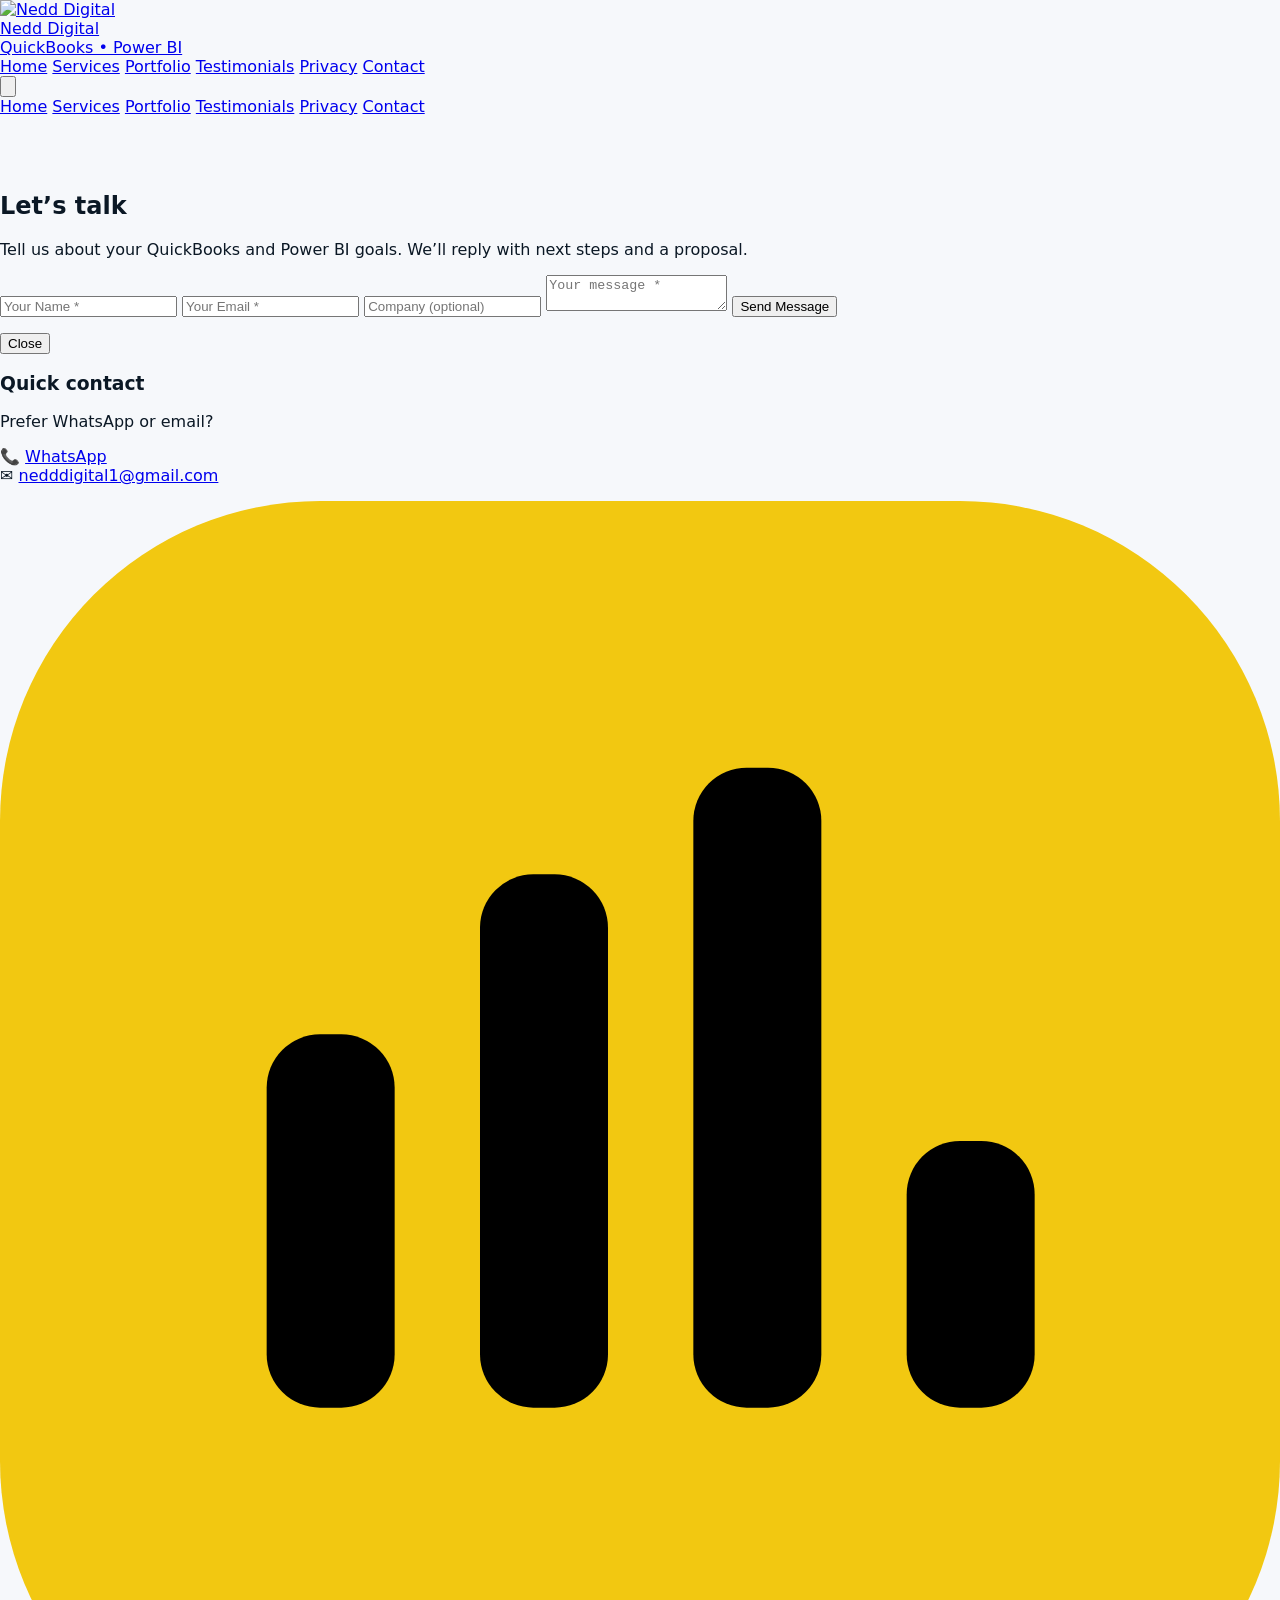
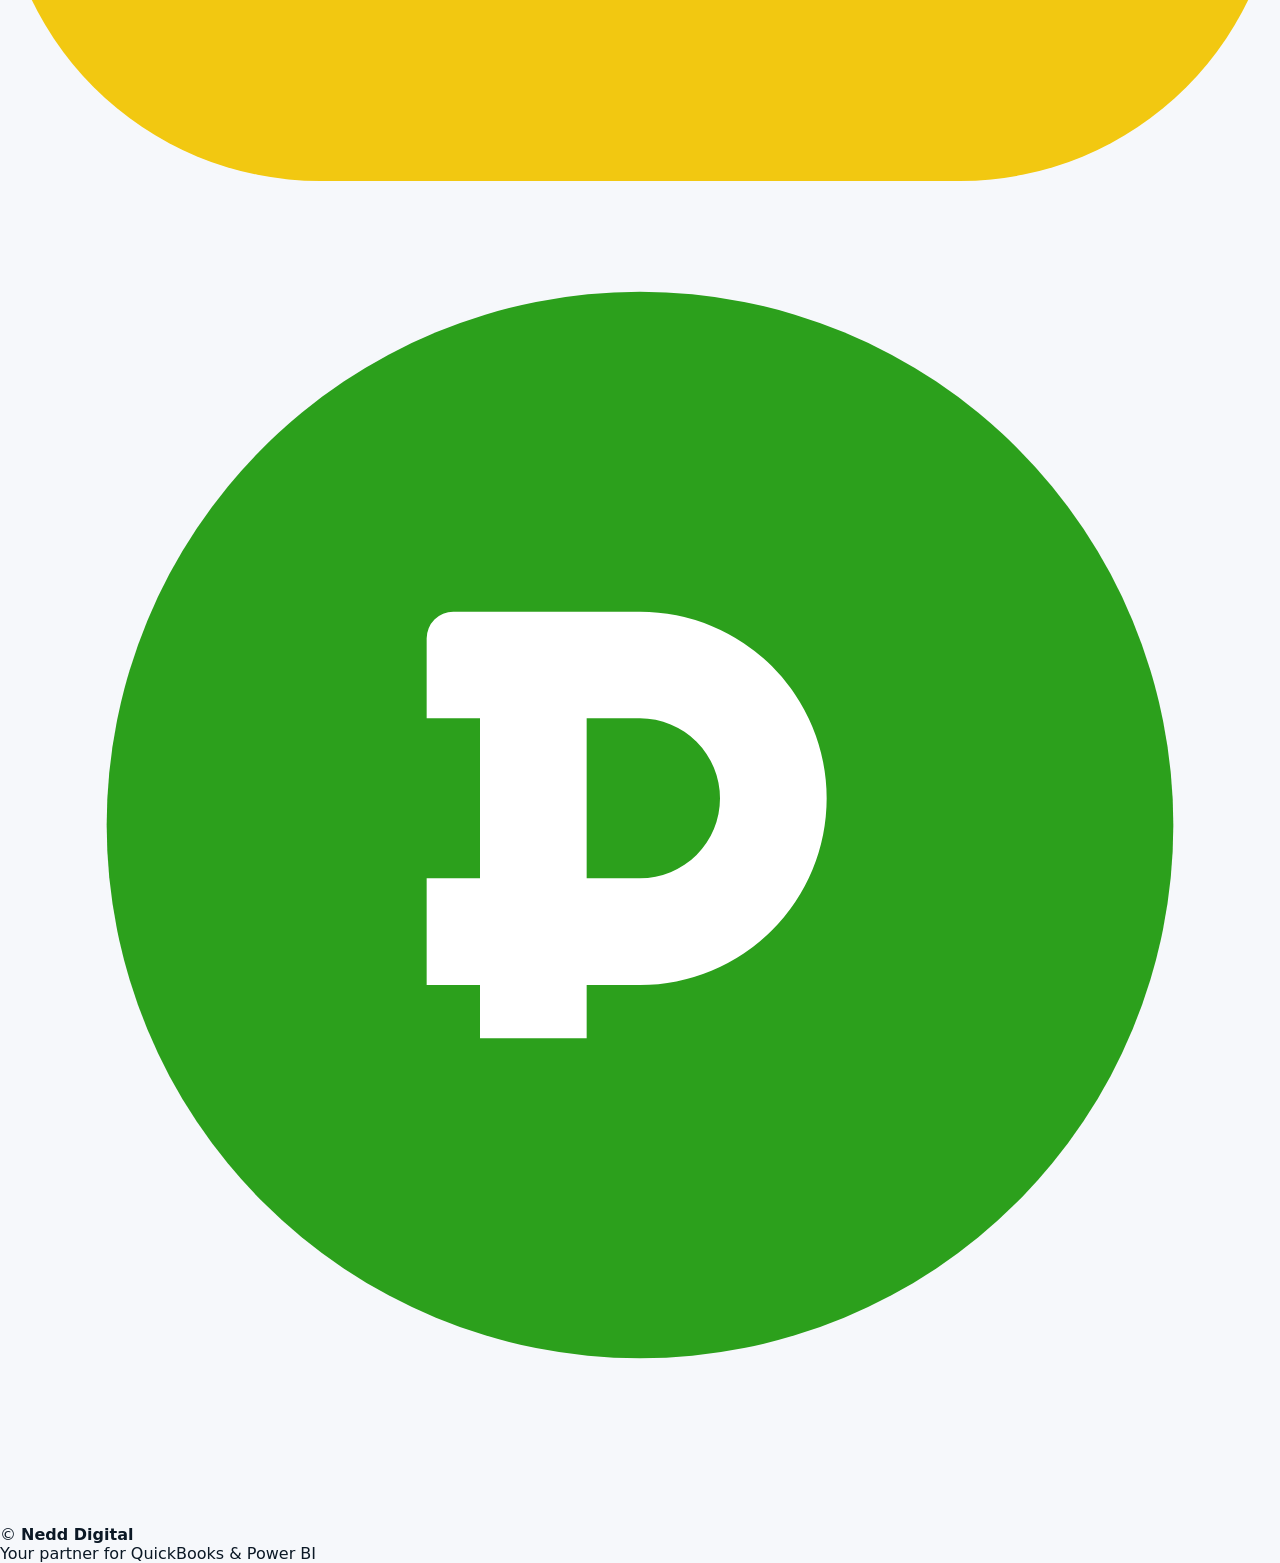
==== contact.html @ 7d04355f "Add files via upload" ====
<!DOCTYPE html>
<html lang="en">
<head>
  <meta charset="utf-8"/><meta name="viewport" content="width=device-width, initial-scale=1"/>
  <title>Contact — Nedd Digital</title>
  <link rel="icon" type="image/x-icon" href="/images/favicon.ico"/>
  <script src="https://cdn.tailwindcss.com"></script>
  <link rel="stylesheet" href="style.css">
</head>
<body class="bg-slate-50 text-slate-900">
  <!-- Header -->
  <header class="sticky top-0 z-50 bg-gradient-to-r from-sky-900 to-sky-800 text-white">
    <div class="max-w-6xl mx-auto px-4">
      <div class="h-16 flex items-center justify-between">
        <a href="index.html" class="flex items-center gap-3">
   <img width="40" height="40" src="/images/nedddigitallogo.png" alt="Nedd Digital"/>

          <div>
            <div class="font-extrabold leading-none">Nedd Digital</div>
            <div class="text-xs/none opacity-90 mt-2">QuickBooks • Power BI</div>
          </div>
        </a>
        <nav class="hidden md:flex items-center gap-6 font-semibold">
          <a data-nav href="index.html" class="hover:opacity-80">Home</a>
          <a data-nav href="services.html" class="hover:opacity-80">Services</a>
          <a data-nav href="portfolio.html" class="hover:opacity-80">Portfolio</a>
          <a data-nav href="testimonials.html" class="hover:opacity-80">Testimonials</a>
          <a data-nav href="privacy.html" class="hover:opacity-80">Privacy</a>
          <a data-nav href="contact.html" class="px-4 py-2 rounded-full bg-amber-400 text-sky-900 hover:brightness-95">Contact</a>
        </nav>
        <button id="navToggle" class="md:hidden inline-flex items-center justify-center w-10 h-10 rounded-md ring-1 ring-white/30">
          <svg id="navIcon" xmlns="http://www.w3.org/2000/svg" class="h-5 w-5" viewBox="0 0 24 24" stroke="currentColor" fill="none">
            <path stroke-linecap="round" stroke-linejoin="round" stroke-width="2" d="M4 8h16M4 16h16"/>
          </svg>
        </button>
      </div>
      <nav id="mobileNav" class="md:hidden hidden pb-4 font-semibold">
        <div class="grid gap-2">
          <a data-nav href="index.html" class="px-3 py-2 rounded hover:bg-white/10">Home</a>
          <a data-nav href="services.html" class="px-3 py-2 rounded hover:bg-white/10">Services</a>
          <a data-nav href="portfolio.html" class="px-3 py-2 rounded hover:bg-white/10">Portfolio</a>
          <a data-nav href="testimonials.html" class="px-3 py-2 rounded hover:bg-white/10">Testimonials</a>
          <a data-nav href="privacy.html" class="px-3 py-2 rounded hover:bg-white/10">Privacy</a>
          <a data-nav href="contact.html" class="px-3 py-2 rounded bg-amber-400 text-sky-900">Contact</a>
        </div>
      </nav>
    </div>
  </header>

  <section class="py-10 md:py-16">
    <div class="max-w-6xl mx-auto px-4 grid md:grid-cols-2 gap-6">
      <!-- Form -->
      <form id="contactForm" class="bg-white rounded-2xl shadow p-6">
        <h1 class="text-2xl md:text-3xl font-extrabold">Let’s talk</h1>
        <p class="mt-2 text-slate-600">Tell us about your QuickBooks and Power BI goals. We’ll reply with next steps and a proposal.</p>

        <div class="mt-5 grid gap-3">
          <input id="name" type="text" placeholder="Your Name *" required
                 class="w-full px-4 py-3 rounded-xl ring-1 ring-slate-300 focus:ring-2 focus:ring-sky-400 outline-none">
          <input id="email" type="email" placeholder="Your Email *" required
                 class="w-full px-4 py-3 rounded-xl ring-1 ring-slate-300 focus:ring-2 focus:ring-sky-400 outline-none">
          <input id="company" type="text" placeholder="Company (optional)"
                 class="w-full px-4 py-3 rounded-xl ring-1 ring-slate-300 focus:ring-2 focus:ring-sky-400 outline-none">
          <textarea id="message" placeholder="Your message *" required
                    class="w-full min-h-[140px] px-4 py-3 rounded-xl ring-1 ring-slate-300 focus:ring-2 focus:ring-sky-400 outline-none"></textarea>
          <button id="sendBtn" type="submit"
                  class="px-5 py-3 rounded-full bg-sky-900 text-white font-bold hover:opacity-90">Send Message</button>
        </div>
      </form>
<!-- Popup Modal -->
<div id="popup" class="fixed inset-0 hidden z-50 bg-black/50 flex items-center justify-center p-4">
  <div class="bg-white rounded-xl shadow-lg p-6 text-center max-w-sm w-full mx-auto">
    <p id="popupMessage" class="text-lg font-semibold"></p>
    <button onclick="closePopup()" class="mt-4 px-4 py-2 bg-sky-900 text-white rounded-lg hover:bg-sky-700">
      Close
    </button>
  </div>
</div>

   
      <!-- Quick contact -->
      <div class="bg-white rounded-2xl shadow p-6">
        <h3 class="text-xl font-bold">Quick contact</h3>
        <p class="mt-2 text-slate-600">Prefer WhatsApp or email?</p>
        <p class="mt-3">
📞 <a class="text-sky-900 font-semibold hover:underline" href="https://wa.me/19405852063" target="_blank">WhatsApp</a><br/>
          ✉️ <a class="text-sky-900 font-semibold hover:underline" href="mailto:nedddigital1@gmail.com">nedddigital1@gmail.com</a>
        </p>
        <div class="mt-4 flex items-center gap-4">
          <!-- Power BI -->
          <svg class="w-9 h-9" viewBox="0 0 24 24" aria-label="Power BI"><rect width="24" height="24" rx="6" fill="#f2c811"/><rect x="5" y="10" width="2.4" height="7" rx="1" fill="#000"/><rect x="9" y="7" width="2.4" height="10" rx="1" fill="#000"/><rect x="13" y="5" width="2.4" height="12" rx="1" fill="#000"/><rect x="17" y="12" width="2.4" height="5" rx="1" fill="#000"/></svg>
          <!-- QuickBooks -->
          <svg class="w-9 h-9" viewBox="0 0 24 24" aria-label="QuickBooks"><circle cx="12" cy="12" r="10" fill="#2ca01c"/><path d="M8.5 8h3.5a3.5 3.5 0 110 7H11v1H9v-1H8v-2h1v-3H8V8.5A.5.5 0 018.5 8zM11 10v3h1a1.5 1.5 0 100-3h-1z" fill="#fff"/></svg>
        </div>
      </div>
    </div>
  </section>

  <footer class="bg-slate-900 text-slate-300">
    <div class="max-w-6xl mx-auto px-4 py-6 flex items-center justify-between">
      <div>© <strong>Nedd Digital</strong></div>
      <div class="text-sm opacity-80">Your partner for QuickBooks & Power BI</div>
    </div>
  </footer>

  <script type="module" src="script.js"></script>
</body>
</html>
---- style.css ----
:root{
  --bg:#f6f8fb; --card:#ffffff; --muted:#6b7280;
  --brand-1:#062b4f; --brand-2:#0d4270; --accent:#ffb703;
  --radius:14px; --max:1200px;
  --shadow: 0 10px 28px rgba(11,22,40,0.08);
  font-family: Inter, system-ui, -apple-system, Segoe UI, Roboto, Helvetica Neue, Arial, sans-serif;
}

/* Reset & layout */
*{box-sizing:border-box}
html,body{margin:0;padding:0;background:var(--bg);color:#0b1825}
.wrap{width:92%;max-width:var(--max);margin:0 auto}

/* Header / Nav */
.site-header{background:linear-gradient(90deg,var(--brand-1),var(--brand-2));color:#fff;position:sticky;top:0;z-index:50}
.header-inner{display:flex;align-items:center;justify-content:space-between;padding:14px 0}
.brand{display:flex;align-items:center;gap:12px}
.brand-logo{display:flex;align-items:center;gap:10px;text-decoration:none;color:white}
.brand-title{font-weight:800;font-size:18px}
.brand-sub{font-size:13px;color:rgba(255,255,255,0.9)}
.top-nav a{color:rgba(255,255,255,0.95);text-decoration:none;margin-left:22px;font-weight:600}
.top-nav a:hover{opacity:.85}
.btn{display:inline-block;border-radius:999px;padding:12px 18px;font-weight:700;text-decoration:none}
.btn.primary{background:var(--accent);color:#0b1825}
.btn.ghost{border:2px solid rgba(255,255,255,0.7);color:#fff}

/* Hero */
.hero{padding:48px 0}
.hero-grid{display:grid;gap:28px;grid-template-columns:1.2fr .8fr}
.hero h1{font-size:36px;margin:0 0 10px}
.hero p{color:var(--muted);margin:0 0 18px}
.hero-ctas{display:flex;gap:12px;margin:18px 0 10px}
.hero-features{list-style:none;padding:0;margin:16px 0 0;display:grid;gap:6px}
.card{background:var(--card);border-radius:var(--radius);box-shadow:var(--shadow)}

/* Decorative mini “dashboard” card */
.dash{padding:16px}
.dash-header{display:flex;justify-content:space-between;align-items:center;margin-bottom:10px}
.dash-title{font-weight:800}
.viz-row{display:flex;gap:8px;align-items:flex-end;height:120px}
.viz-bar{flex:1;background:linear-gradient(180deg,#5fa8ff,#b3d4ff);border-radius:8px}

/* Sections */
section{padding:56px 0}
.section-sub{color:var(--muted);max-width:820px}

/* Services */
.services-grid{display:grid;gap:18px;grid-template-columns:repeat(4,1fr)}
.service-card{padding:18px}
.service-card h3{margin:8px 0 8px}
.service-card p{color:var(--muted);margin:0}
.service-icon{width:38px;height:38px}

/* Portfolio */
.port-row{display:grid;gap:24px;grid-template-columns:1.1fr .9fr}
.port-video{position:relative;padding-top:56.25%;border-radius:var(--radius);overflow:hidden;box-shadow:var(--shadow);background:#000}
.port-video iframe{position:absolute;inset:0;width:100%;height:100%;border:0}
.port-grid{display:grid;gap:16px;grid-template-columns:1fr 1fr}
.port-grid img{width:100%;height:260px;object-fit:cover;border-radius:var(--radius);box-shadow:var(--shadow)}

/* Testimonials */
.testimonials{display:grid;gap:18px;grid-template-columns:repeat(3,1fr)}
.testi-card{padding:18px}
.testi-name{font-weight:700;margin-top:8px}

/* Contact */
.contact-grid{display:grid;gap:24px;grid-template-columns:1fr 1fr}
.input,.textarea{width:100%;padding:12px 14px;border-radius:12px;border:1.5px solid #d7dbe5;background:#fff;font:inherit}
.textarea{min-height:150px;resize:vertical}
.input:focus,.textarea:focus{outline:2px solid #cfe2ff;border-color:#8fb6ff}
.input-error{animation:shake .2s 2; border-color:#ff6b6b !important}
@keyframes shake{0%{transform:translateX(0)}25%{transform:translateX(-3px)}50%{transform:translateX(3px)}100%{transform:translateX(0)}}

/* Footer */
.site-footer{background:#0f2137;color:#ced6e0}
.footer-inner{display:flex;justify-content:space-between;align-items:center;padding:22px 0}
.small{font-size:12px}.muted{color:var(--muted)}

/* Responsive */
@media(max-width:1024px){
  .services-grid{grid-template-columns:repeat(2,1fr)}
  .hero-grid{grid-template-columns:1fr}
  .port-row{grid-template-columns:1fr}
  .contact-grid{grid-template-columns:1fr}
  .testimonials{grid-template-columns:1fr 1fr}
}
@media(max-width:640px){
  .services-grid{grid-template-columns:1fr}
  .testimonials{grid-template-columns:1fr}
}
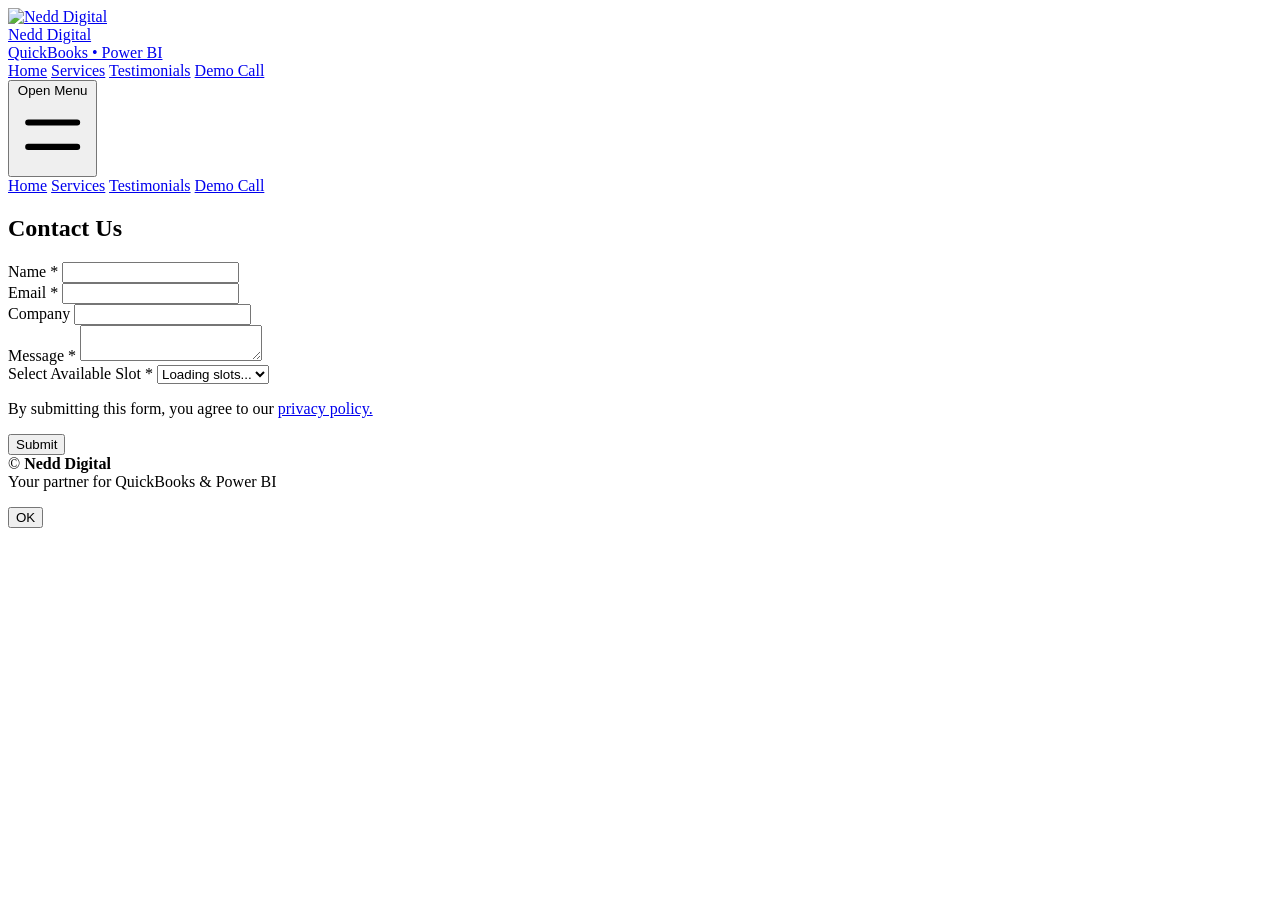
==== commit 4ff51696: "Add files via upload" ====
--- a/contact.html
+++ b/contact.html
@@ -1,20 +1,20 @@
 <!DOCTYPE html>
 <html lang="en">
 <head>
-  <meta charset="utf-8"/><meta name="viewport" content="width=device-width, initial-scale=1"/>
-  <title>Contact — Nedd Digital</title>
+  <meta charset="UTF-8" />
+  <meta name="viewport" content="width=device-width, initial-scale=1.0"/>
+  <title>Contact Us - Nedd Digital</title>
   <link rel="icon" type="image/x-icon" href="/images/favicon.ico"/>
   <script src="https://cdn.tailwindcss.com"></script>
-  <link rel="stylesheet" href="style.css">
 </head>
-<body class="bg-slate-50 text-slate-900">
-  <!-- Header -->
+<body class="bg-gray-50 text-slate-800">
+
+  <!-- Navbar -->
   <header class="sticky top-0 z-50 bg-gradient-to-r from-sky-900 to-sky-800 text-white">
     <div class="max-w-6xl mx-auto px-4">
       <div class="h-16 flex items-center justify-between">
         <a href="index.html" class="flex items-center gap-3">
-   <img width="40" height="40" src="/images/nedddigitallogo.png" alt="Nedd Digital"/>
-
+          <img width="40" height="40" src="/images/nedddigitallogo.png" alt="Nedd Digital"/>
           <div>
             <div class="font-extrabold leading-none">Nedd Digital</div>
             <div class="text-xs/none opacity-90 mt-2">QuickBooks • Power BI</div>
@@ -23,13 +23,12 @@
         <nav class="hidden md:flex items-center gap-6 font-semibold">
           <a data-nav href="index.html" class="hover:opacity-80">Home</a>
           <a data-nav href="services.html" class="hover:opacity-80">Services</a>
-          <a data-nav href="portfolio.html" class="hover:opacity-80">Portfolio</a>
           <a data-nav href="testimonials.html" class="hover:opacity-80">Testimonials</a>
-          <a data-nav href="privacy.html" class="hover:opacity-80">Privacy</a>
-          <a data-nav href="contact.html" class="px-4 py-2 rounded-full bg-amber-400 text-sky-900 hover:brightness-95">Contact</a>
+          <a data-nav href="contact.html" class="px-4 py-2 rounded-full bg-amber-400 text-sky-900 hover:brightness-95">Demo Call</a>
         </nav>
         <button id="navToggle" class="md:hidden inline-flex items-center justify-center w-10 h-10 rounded-md ring-1 ring-white/30">
-          <svg id="navIcon" xmlns="http://www.w3.org/2000/svg" class="h-5 w-5" viewBox="0 0 24 24" stroke="currentColor" fill="none">
+          <span class="sr-only">Open Menu</span>
+          <svg id="navIcon" xmlns="http://www.w3.org/2000/svg" class="h-5 w-5" fill="none" viewBox="0 0 24 24" stroke="currentColor">
             <path stroke-linecap="round" stroke-linejoin="round" stroke-width="2" d="M4 8h16M4 16h16"/>
           </svg>
         </button>
@@ -38,62 +37,52 @@
         <div class="grid gap-2">
           <a data-nav href="index.html" class="px-3 py-2 rounded hover:bg-white/10">Home</a>
           <a data-nav href="services.html" class="px-3 py-2 rounded hover:bg-white/10">Services</a>
-          <a data-nav href="portfolio.html" class="px-3 py-2 rounded hover:bg-white/10">Portfolio</a>
           <a data-nav href="testimonials.html" class="px-3 py-2 rounded hover:bg-white/10">Testimonials</a>
-          <a data-nav href="privacy.html" class="px-3 py-2 rounded hover:bg-white/10">Privacy</a>
-          <a data-nav href="contact.html" class="px-3 py-2 rounded bg-amber-400 text-sky-900">Contact</a>
+          <a data-nav href="contact.html" class="px-3 py-2 rounded bg-amber-400 text-sky-900">Demo Call</a>
         </div>
       </nav>
     </div>
   </header>
 
-  <section class="py-10 md:py-16">
-    <div class="max-w-6xl mx-auto px-4 grid md:grid-cols-2 gap-6">
-      <!-- Form -->
-      <form id="contactForm" class="bg-white rounded-2xl shadow p-6">
-        <h1 class="text-2xl md:text-3xl font-extrabold">Let’s talk</h1>
-        <p class="mt-2 text-slate-600">Tell us about your QuickBooks and Power BI goals. We’ll reply with next steps and a proposal.</p>
+  <!-- Contact Section -->
+  <section class="container mx-auto py-12 px-4">
+    <h2 class="text-3xl font-bold text-center text-sky-900 mb-6">Contact Us</h2>
 
-        <div class="mt-5 grid gap-3">
-          <input id="name" type="text" placeholder="Your Name *" required
-                 class="w-full px-4 py-3 rounded-xl ring-1 ring-slate-300 focus:ring-2 focus:ring-sky-400 outline-none">
-          <input id="email" type="email" placeholder="Your Email *" required
-                 class="w-full px-4 py-3 rounded-xl ring-1 ring-slate-300 focus:ring-2 focus:ring-sky-400 outline-none">
-          <input id="company" type="text" placeholder="Company (optional)"
-                 class="w-full px-4 py-3 rounded-xl ring-1 ring-slate-300 focus:ring-2 focus:ring-sky-400 outline-none">
-          <textarea id="message" placeholder="Your message *" required
-                    class="w-full min-h-[140px] px-4 py-3 rounded-xl ring-1 ring-slate-300 focus:ring-2 focus:ring-sky-400 outline-none"></textarea>
-          <button id="sendBtn" type="submit"
-                  class="px-5 py-3 rounded-full bg-sky-900 text-white font-bold hover:opacity-90">Send Message</button>
+    <form id="contactForm" class="bg-white shadow-lg rounded-xl p-8 max-w-2xl mx-auto">
+      <div class="grid gap-4">
+        <div>
+          <label for="name" class="block font-medium">Name *</label>
+          <input id="name" type="text" required class="w-full p-3 border rounded-lg"/>
         </div>
-      </form>
-<!-- Popup Modal -->
-<div id="popup" class="fixed inset-0 hidden z-50 bg-black/50 flex items-center justify-center p-4">
-  <div class="bg-white rounded-xl shadow-lg p-6 text-center max-w-sm w-full mx-auto">
-    <p id="popupMessage" class="text-lg font-semibold"></p>
-    <button onclick="closePopup()" class="mt-4 px-4 py-2 bg-sky-900 text-white rounded-lg hover:bg-sky-700">
-      Close
-    </button>
-  </div>
-</div>
-
-   
-      <!-- Quick contact -->
-      <div class="bg-white rounded-2xl shadow p-6">
-        <h3 class="text-xl font-bold">Quick contact</h3>
-        <p class="mt-2 text-slate-600">Prefer WhatsApp or email?</p>
-        <p class="mt-3">
-📞 <a class="text-sky-900 font-semibold hover:underline" href="https://wa.me/19405852063" target="_blank">WhatsApp</a><br/>
-          ✉️ <a class="text-sky-900 font-semibold hover:underline" href="mailto:nedddigital1@gmail.com">nedddigital1@gmail.com</a>
-        </p>
-        <div class="mt-4 flex items-center gap-4">
-          <!-- Power BI -->
-          <svg class="w-9 h-9" viewBox="0 0 24 24" aria-label="Power BI"><rect width="24" height="24" rx="6" fill="#f2c811"/><rect x="5" y="10" width="2.4" height="7" rx="1" fill="#000"/><rect x="9" y="7" width="2.4" height="10" rx="1" fill="#000"/><rect x="13" y="5" width="2.4" height="12" rx="1" fill="#000"/><rect x="17" y="12" width="2.4" height="5" rx="1" fill="#000"/></svg>
-          <!-- QuickBooks -->
-          <svg class="w-9 h-9" viewBox="0 0 24 24" aria-label="QuickBooks"><circle cx="12" cy="12" r="10" fill="#2ca01c"/><path d="M8.5 8h3.5a3.5 3.5 0 110 7H11v1H9v-1H8v-2h1v-3H8V8.5A.5.5 0 018.5 8zM11 10v3h1a1.5 1.5 0 100-3h-1z" fill="#fff"/></svg>
+        <div>
+          <label for="email" class="block font-medium">Email *</label>
+          <input id="email" type="email" required class="w-full p-3 border rounded-lg"/>
+        </div>
+        <div>
+          <label for="company" class="block font-medium">Company</label>
+          <input id="company" type="text" class="w-full p-3 border rounded-lg"/>
+        </div>
+        <div>
+          <label for="message" class="block font-medium">Message *</label>
+          <textarea id="message" required class="w-full p-3 border rounded-lg"></textarea>
+        </div>
+        <div>
+          <label for="slot" class="block font-medium">Select Available Slot *</label>
+          <select id="slot" required class="w-full p-3 border rounded-lg">
+            <option value="">Loading slots...</option>
+          </select>
         </div>
       </div>
-    </div>
+
+      <!-- Privacy Policy Note -->
+      <p class="mt-4 text-sm text-slate-600">
+        By submitting this form, you agree to our <a class="text-sky-900 underline" href="./privacy.html"> privacy policy.</a>
+      </p>
+
+      <button type="submit" class="mt-6 w-full bg-sky-900 text-white font-semibold py-3 rounded-lg hover:bg-sky-800">
+        Submit
+      </button>
+    </form>
   </section>
 
   <footer class="bg-slate-900 text-slate-300">
@@ -103,6 +92,16 @@
     </div>
   </footer>
 
-  <script type="module" src="script.js"></script>
+  <!-- Popup Modal -->
+  <div id="popup" class="fixed inset-0 hidden items-center justify-center bg-black/50 z-50">
+    <div class="bg-white rounded-xl shadow-lg p-6 text-center max-w-sm w-full">
+      <p id="popupMessage" class="text-lg font-semibold"></p>
+      <button onclick="closePopup()" class="mt-4 px-4 py-2 bg-sky-900 text-white rounded-lg hover:bg-sky-800">
+        OK
+      </button>
+    </div>
+  </div>
+
+  <script type="module" src="script.js" defer></script>
 </body>
 </html>
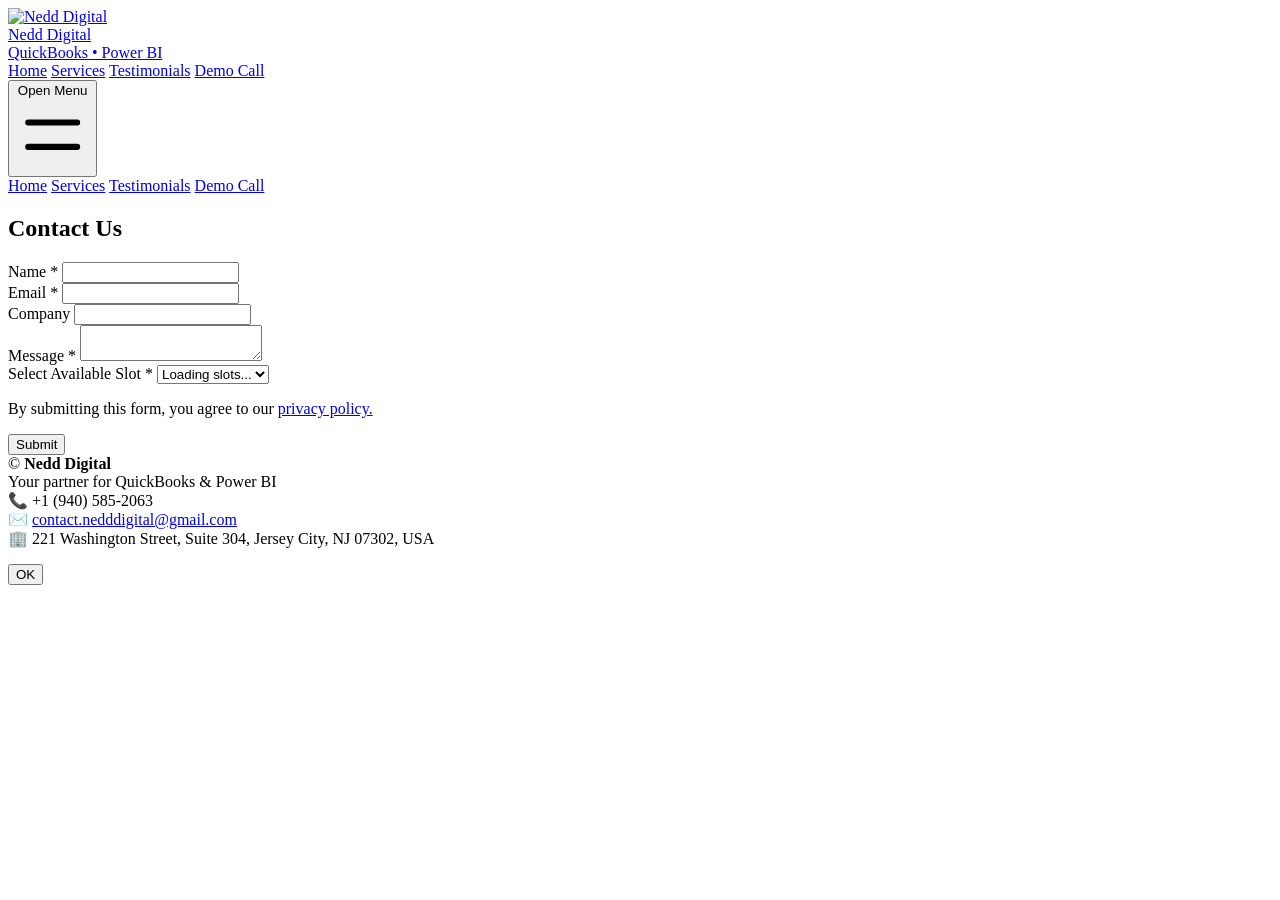
==== commit c3f545ab: "Add files via upload" ====
--- a/contact.html
+++ b/contact.html
@@ -85,12 +85,24 @@
     </form>
   </section>
 
-  <footer class="bg-slate-900 text-slate-300">
-    <div class="max-w-6xl mx-auto px-4 py-6 flex items-center justify-between">
+    <footer class="bg-slate-900 text-slate-300">
+  <div class="max-w-6xl mx-auto px-4 py-6 flex flex-col md:flex-row items-center justify-between gap-4">
+
+    <!-- Left -->
+    <div class="text-center md:text-left">
       <div>© <strong>Nedd Digital</strong></div>
       <div class="text-sm opacity-80">Your partner for QuickBooks & Power BI</div>
     </div>
-  </footer>
+
+    <!-- Right (Contact Info) -->
+    <div class="text-sm text-center md:text-right space-y-1">
+      <div>📞 <a  class="text-sky-400 hover:underline">+1 (940) 585-2063</a></div>
+      <div>✉️ <a href="mailto:contact.nedddigital@gmail.com" class="text-sky-400 hover:underline">contact.nedddigital@gmail.com</a></div>
+      <div>🏢 221 Washington Street, Suite 304, Jersey City, NJ 07302, USA</div>
+    </div>
+
+  </div>
+</footer>
 
   <!-- Popup Modal -->
   <div id="popup" class="fixed inset-0 hidden items-center justify-center bg-black/50 z-50">
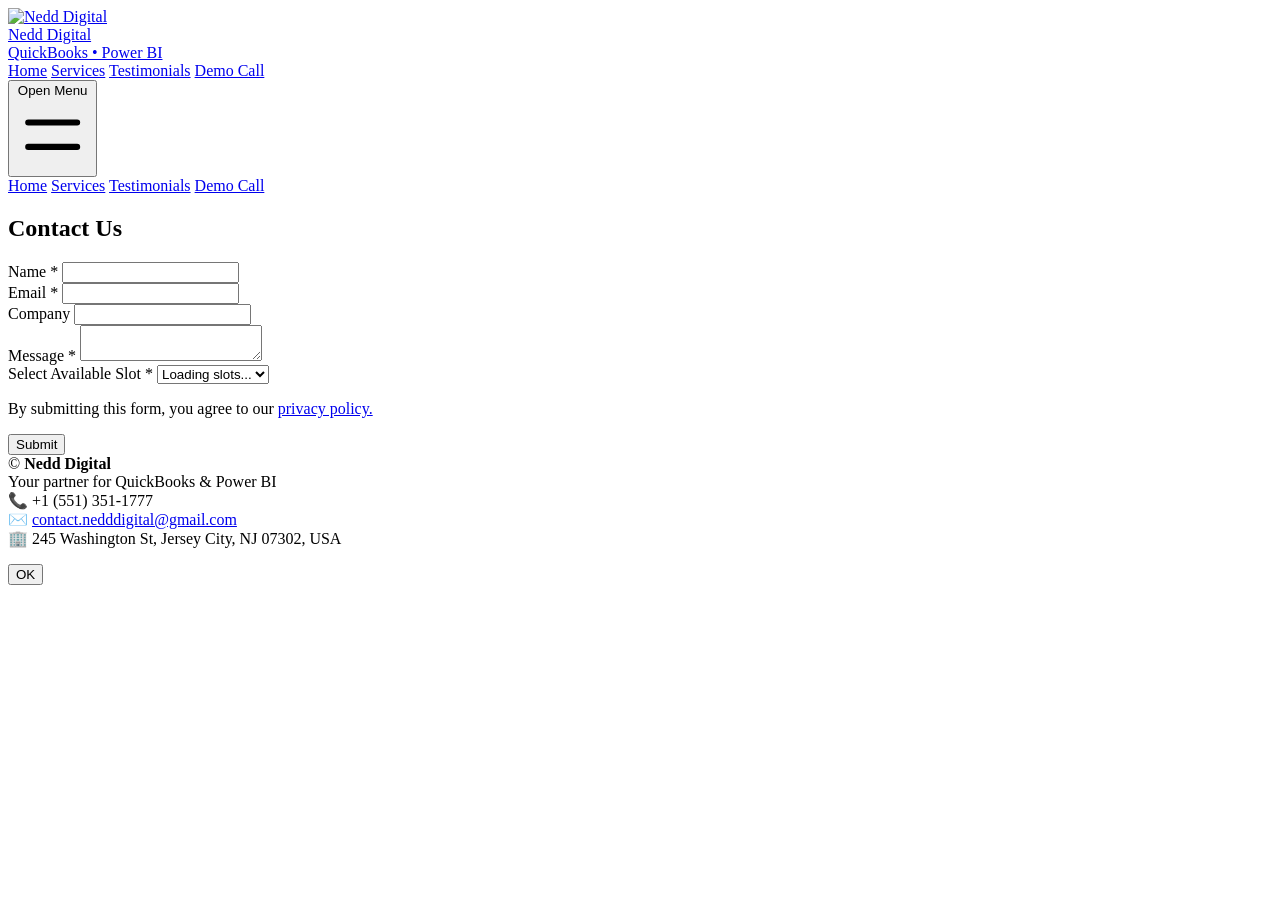
==== commit 6026eedc: "Add files via upload" ====
--- a/contact.html
+++ b/contact.html
@@ -96,9 +96,9 @@
 
     <!-- Right (Contact Info) -->
     <div class="text-sm text-center md:text-right space-y-1">
-      <div>📞 <a  class="text-sky-400 hover:underline">+1 (940) 585-2063</a></div>
+      <div>📞 <a  class="text-sky-400 hover:underline">+1 (551) 351-1777</a></div>
       <div>✉️ <a href="mailto:contact.nedddigital@gmail.com" class="text-sky-400 hover:underline">contact.nedddigital@gmail.com</a></div>
-      <div>🏢 221 Washington Street, Suite 304, Jersey City, NJ 07302, USA</div>
+      <div>🏢 245 Washington St, Jersey City, NJ 07302, USA</div>
     </div>
 
   </div>
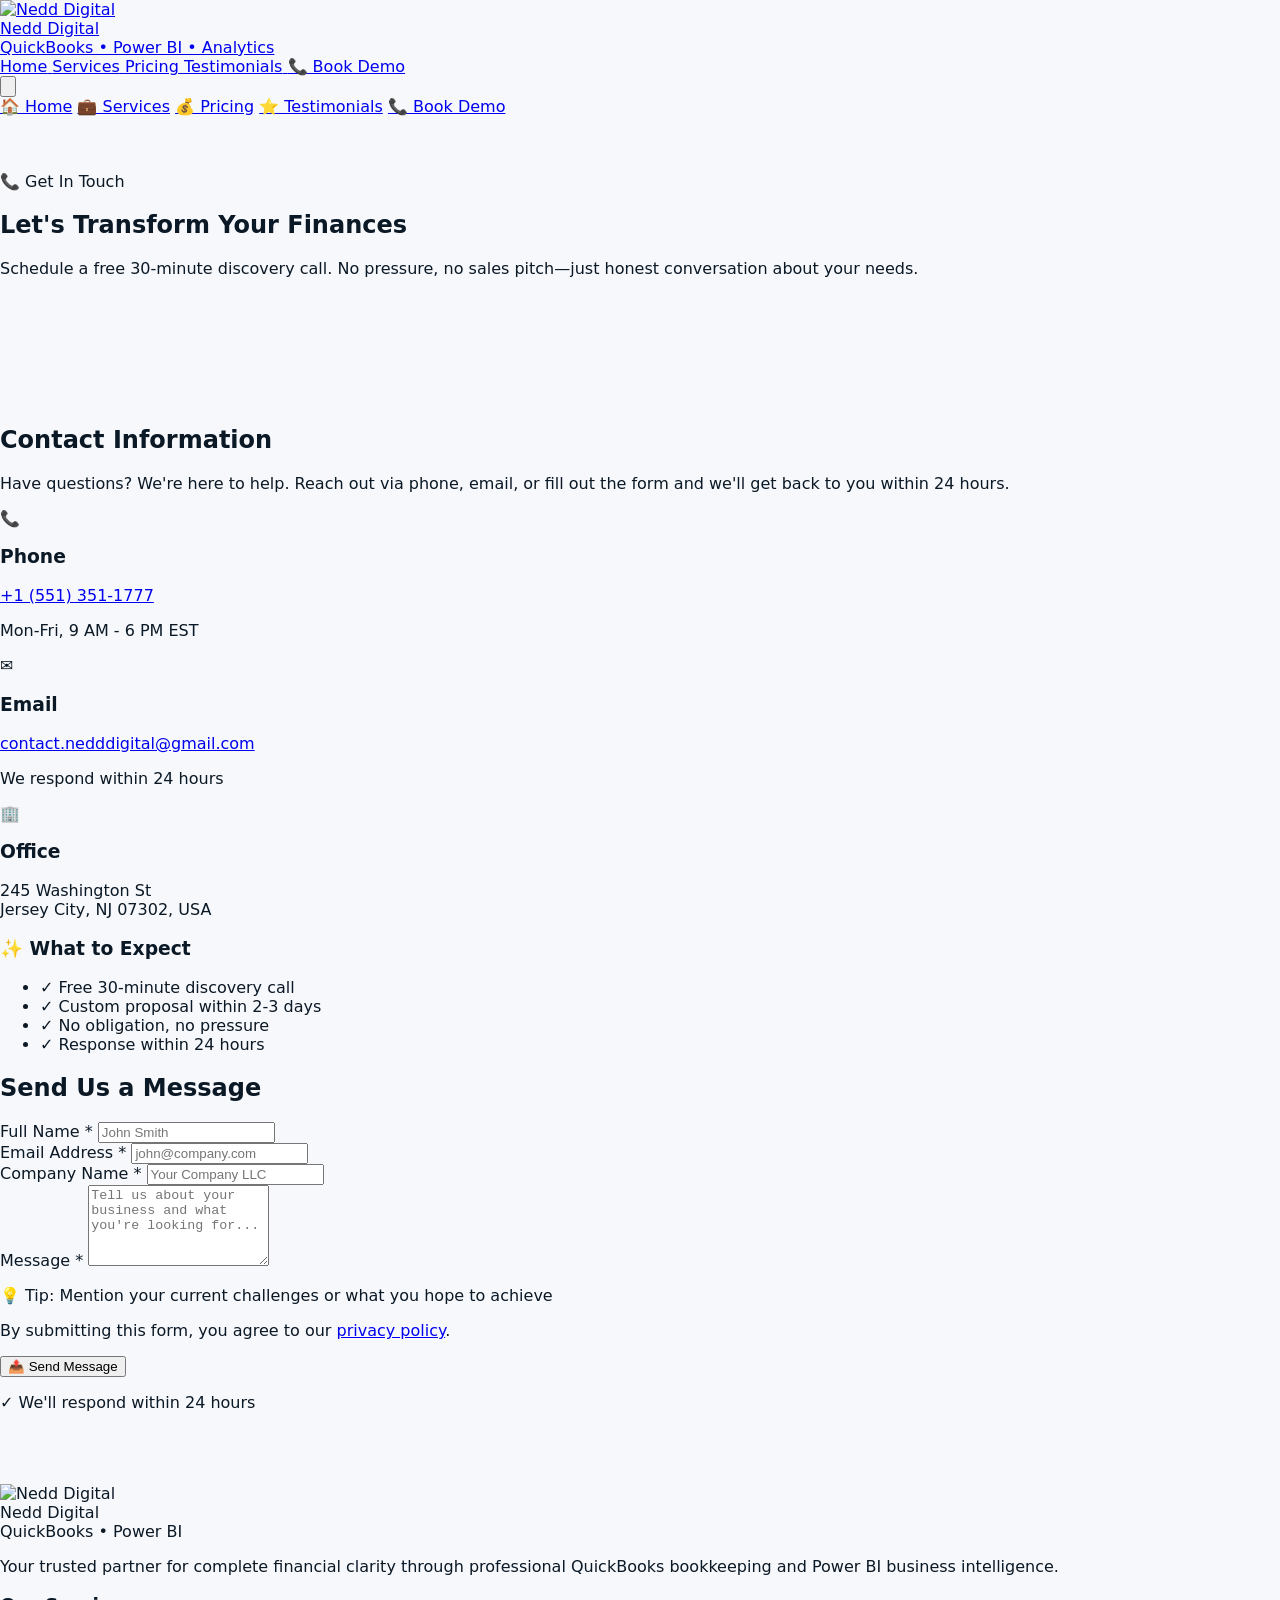
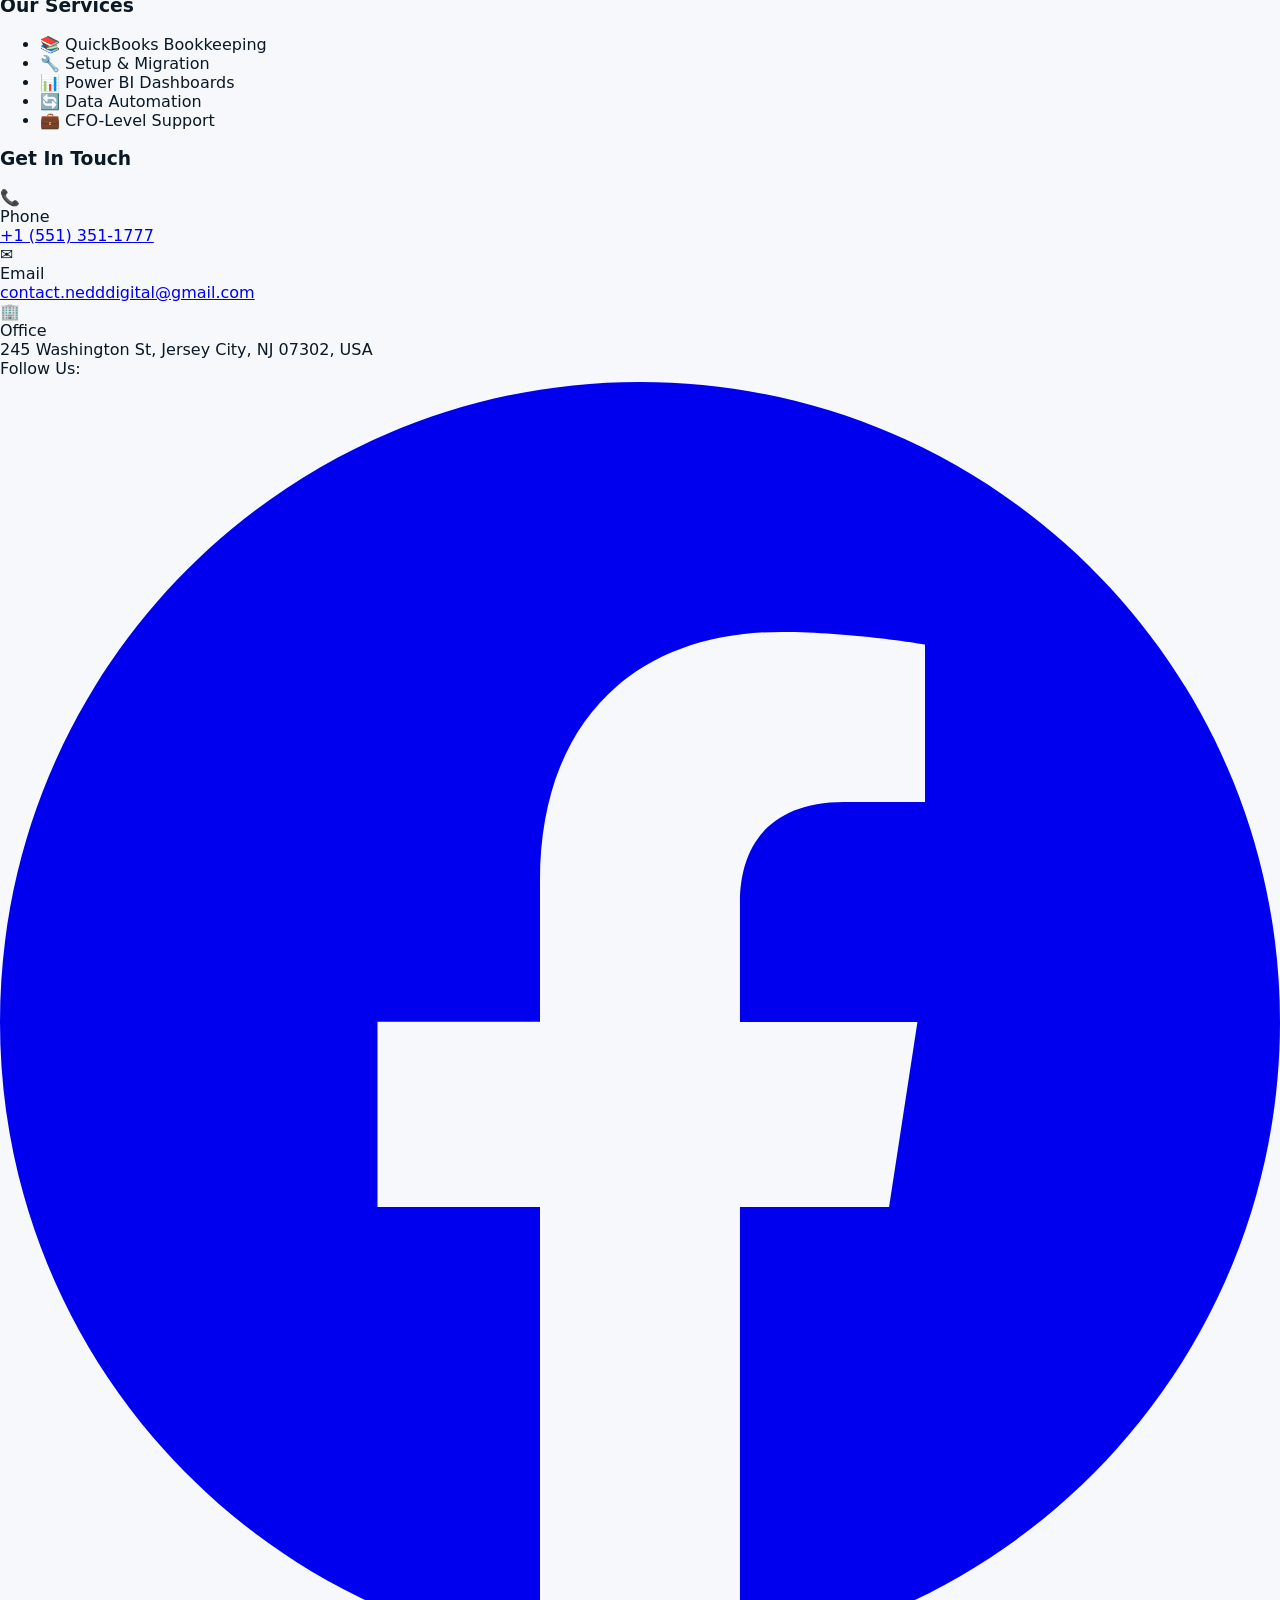
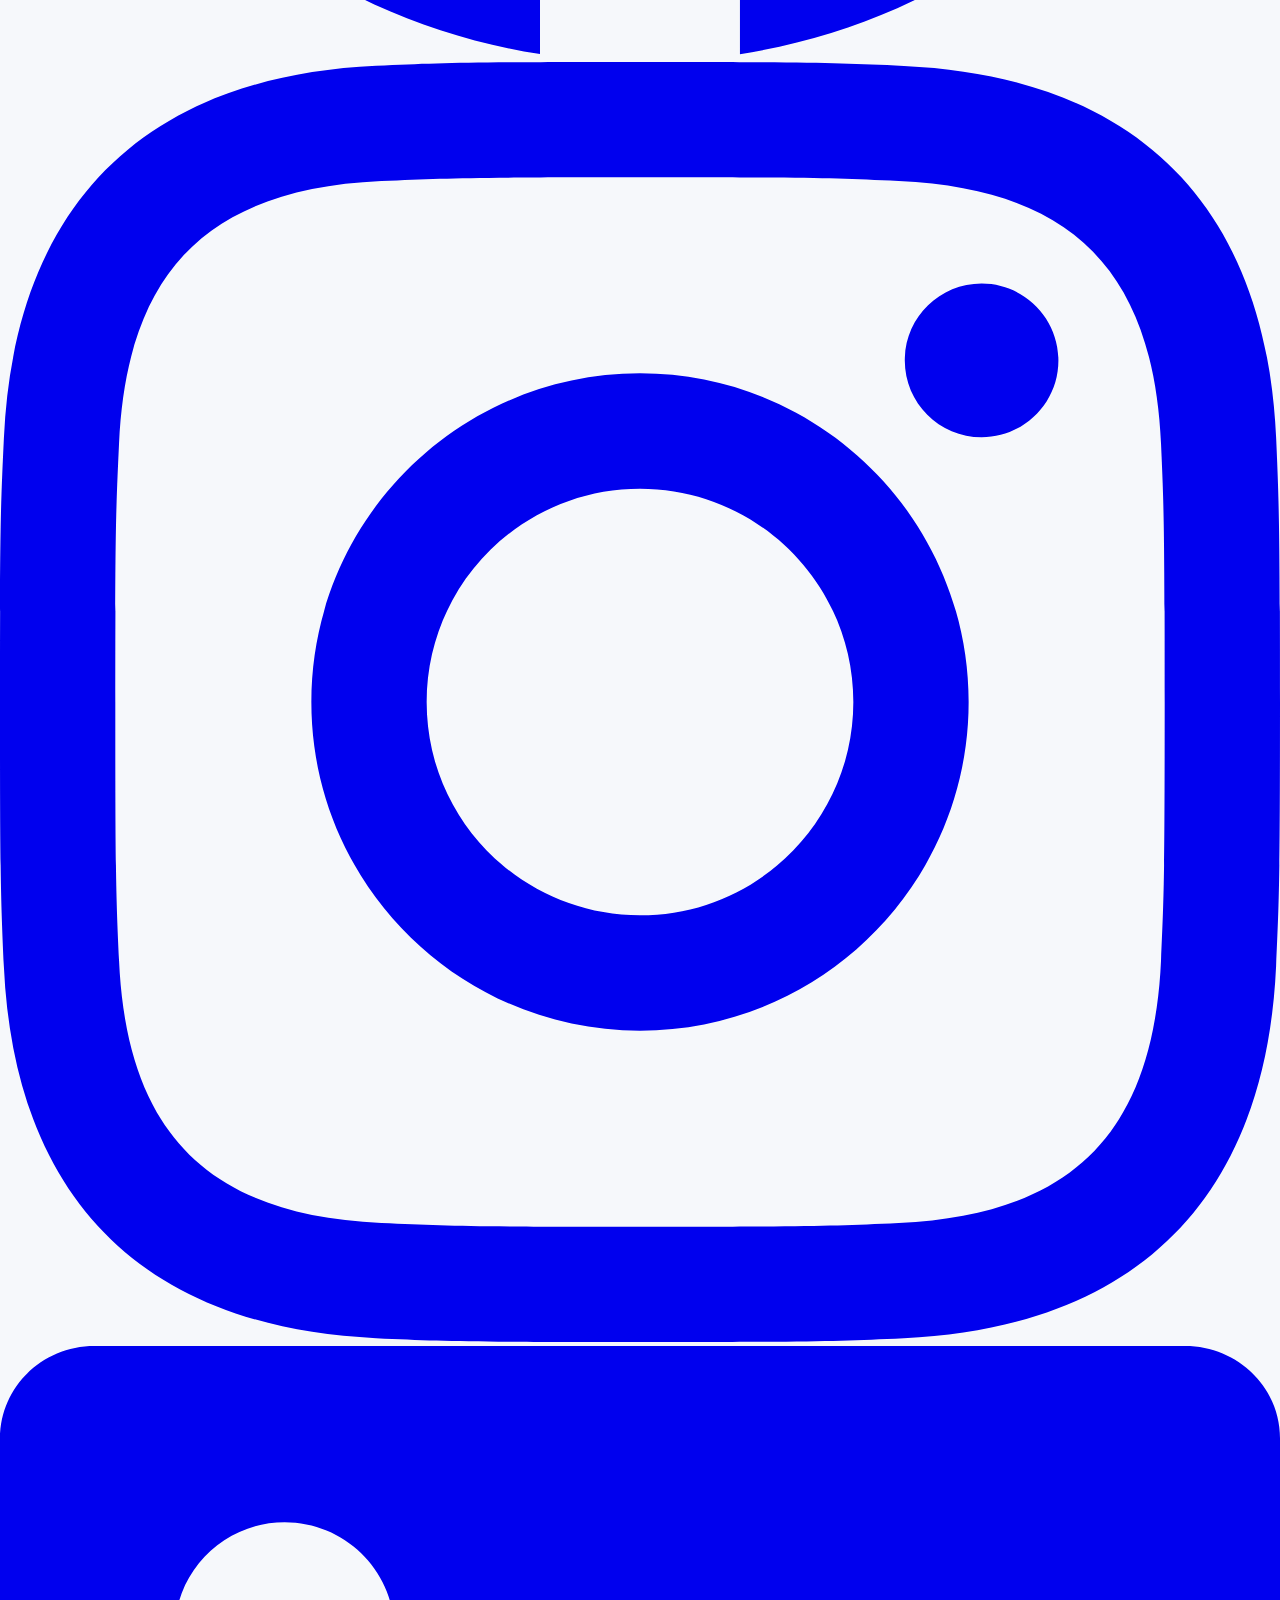
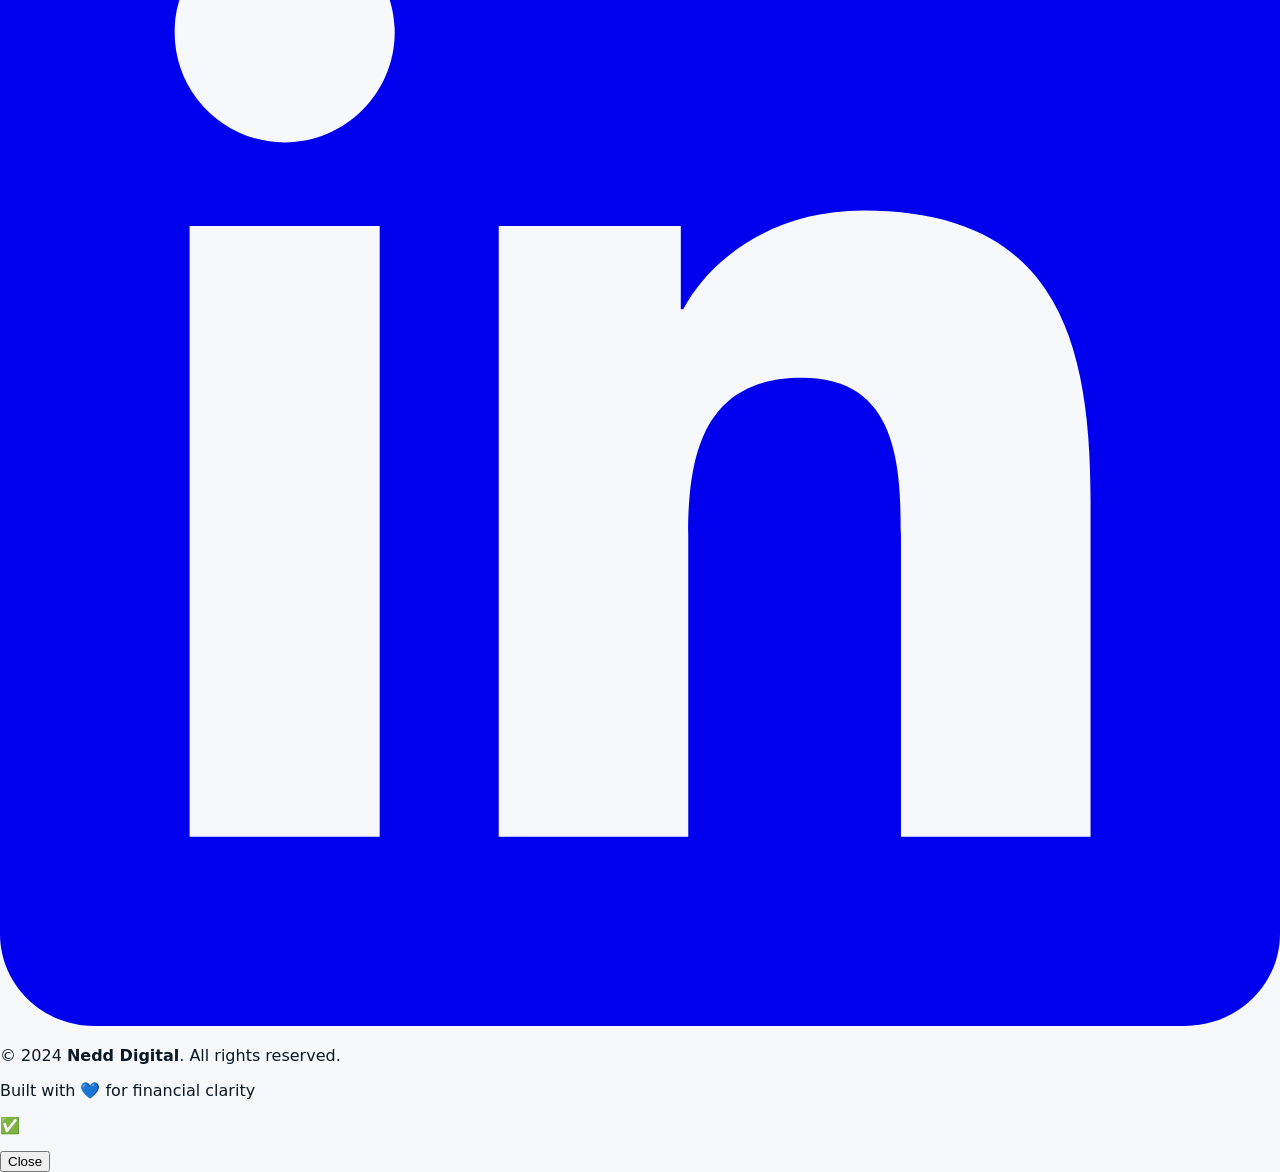
==== commit 6f348c16: "Add files via upload fullly updated code" ====
--- a/contact.html
+++ b/contact.html
@@ -1,119 +1,381 @@
 <!DOCTYPE html>
 <html lang="en">
 <head>
-  <meta charset="UTF-8" />
+  <meta charset="UTF-8"/>
   <meta name="viewport" content="width=device-width, initial-scale=1.0"/>
-  <title>Contact Us - Nedd Digital</title>
+  <title>Contact Us — Nedd Digital</title>
   <link rel="icon" type="image/x-icon" href="/images/favicon.ico"/>
   <script src="https://cdn.tailwindcss.com"></script>
+  <link rel="stylesheet" href="style.css">
+  <style>
+    @keyframes fadeInUp {
+      from {
+        opacity: 0;
+        transform: translateY(30px);
+      }
+      to {
+        opacity: 1;
+        transform: translateY(0);
+      }
+    }
+    
+    .animate-fade-in-up {
+      animation: fadeInUp 0.6s ease-out forwards;
+    }
+    
+    .delay-100 { animation-delay: 0.1s; }
+    .delay-200 { animation-delay: 0.2s; }
+    .delay-300 { animation-delay: 0.3s; }
+  </style>
 </head>
-<body class="bg-gray-50 text-slate-800">
-
-  <!-- Navbar -->
-  <header class="sticky top-0 z-50 bg-gradient-to-r from-sky-900 to-sky-800 text-white">
-    <div class="max-w-6xl mx-auto px-4">
-      <div class="h-16 flex items-center justify-between">
-        <a href="index.html" class="flex items-center gap-3">
-          <img width="40" height="40" src="/images/nedddigitallogo.png" alt="Nedd Digital"/>
+<body class="bg-slate-50 text-slate-900">
+
+  <!-- Header -->
+  <header class="sticky top-0 z-50 bg-gradient-to-r from-sky-900 via-sky-800 to-sky-700 text-white shadow-xl backdrop-blur-sm bg-opacity-95">
+    <div class="max-w-7xl mx-auto px-4">
+      <div class="h-20 flex items-center justify-between">
+        <!-- Logo -->
+        <a href="index.html" class="flex items-center gap-3 hover:opacity-90 transition-all group">
+          <img width="50" height="50" src="/images/nedddigitallogo.png" alt="Nedd Digital" class="rounded-lg shadow-lg group-hover:scale-105 transition-transform"/>
           <div>
-            <div class="font-extrabold leading-none">Nedd Digital</div>
-            <div class="text-xs/none opacity-90 mt-2">QuickBooks • Power BI</div>
+            <div class="font-extrabold text-xl leading-none">Nedd Digital</div>
+            <div class="text-xs opacity-90 mt-1 font-medium">QuickBooks • Power BI • Analytics</div>
           </div>
         </a>
-        <nav class="hidden md:flex items-center gap-6 font-semibold">
-          <a data-nav href="index.html" class="hover:opacity-80">Home</a>
-          <a data-nav href="services.html" class="hover:opacity-80">Services</a>
-          <a data-nav href="testimonials.html" class="hover:opacity-80">Testimonials</a>
-          <a data-nav href="contact.html" class="px-4 py-2 rounded-full bg-amber-400 text-sky-900 hover:brightness-95">Demo Call</a>
+
+        <!-- Desktop Navigation -->
+        <nav class="hidden lg:flex items-center gap-8">
+          <a data-nav href="index.html" class="relative text-white font-semibold hover:text-amber-400 transition-all group">
+            <span>Home</span>
+            <span class="absolute -bottom-1 left-0 w-0 h-0.5 bg-amber-400 group-hover:w-full transition-all duration-300"></span>
+          </a>
+          <a data-nav href="services.html" class="relative text-white font-semibold hover:text-amber-400 transition-all group">
+            <span>Services</span>
+            <span class="absolute -bottom-1 left-0 w-0 h-0.5 bg-amber-400 group-hover:w-full transition-all duration-300"></span>
+          </a>
+          <a data-nav href="pricing.html" class="relative text-white font-semibold hover:text-amber-400 transition-all group">
+            <span>Pricing</span>
+            <span class="absolute -bottom-1 left-0 w-0 h-0.5 bg-amber-400 group-hover:w-full transition-all duration-300"></span>
+          </a>
+          <a data-nav href="testimonials.html" class="relative text-white font-semibold hover:text-amber-400 transition-all group">
+            <span>Testimonials</span>
+            <span class="absolute -bottom-1 left-0 w-0 h-0.5 bg-amber-400 group-hover:w-full transition-all duration-300"></span>
+          </a>
+          <a href="contact.html" class="px-6 py-3 rounded-full bg-gradient-to-r from-amber-400 to-amber-500 text-sky-900 font-bold hover:from-amber-500 hover:to-amber-600 transition-all transform hover:scale-105 shadow-lg hover:shadow-xl">
+            📞 Book Demo
+          </a>
         </nav>
-        <button id="navToggle" class="md:hidden inline-flex items-center justify-center w-10 h-10 rounded-md ring-1 ring-white/30">
-          <span class="sr-only">Open Menu</span>
-          <svg id="navIcon" xmlns="http://www.w3.org/2000/svg" class="h-5 w-5" fill="none" viewBox="0 0 24 24" stroke="currentColor">
-            <path stroke-linecap="round" stroke-linejoin="round" stroke-width="2" d="M4 8h16M4 16h16"/>
+
+        <!-- Mobile Menu Button -->
+        <button id="navToggle" class="lg:hidden inline-flex items-center justify-center w-12 h-12 rounded-xl bg-white/10 backdrop-blur-sm hover:bg-white/20 transition-all">
+          <svg xmlns="http://www.w3.org/2000/svg" class="h-6 w-6" viewBox="0 0 24 24" stroke="currentColor" fill="none" stroke-width="2">
+            <path stroke-linecap="round" stroke-linejoin="round" d="M4 6h16M4 12h16M4 18h16"/>
           </svg>
         </button>
       </div>
-      <nav id="mobileNav" class="md:hidden hidden pb-4 font-semibold">
-        <div class="grid gap-2">
-          <a data-nav href="index.html" class="px-3 py-2 rounded hover:bg-white/10">Home</a>
-          <a data-nav href="services.html" class="px-3 py-2 rounded hover:bg-white/10">Services</a>
-          <a data-nav href="testimonials.html" class="px-3 py-2 rounded hover:bg-white/10">Testimonials</a>
-          <a data-nav href="contact.html" class="px-3 py-2 rounded bg-amber-400 text-sky-900">Demo Call</a>
+
+      <!-- Mobile Navigation -->
+      <nav id="mobileNav" class="lg:hidden hidden pb-6">
+        <div class="grid gap-3 bg-white/5 backdrop-blur-md rounded-2xl p-4">
+          <a data-nav href="index.html" class="px-4 py-3 rounded-xl hover:bg-white/10 transition-all font-semibold">🏠 Home</a>
+          <a data-nav href="services.html" class="px-4 py-3 rounded-xl hover:bg-white/10 transition-all font-semibold">💼 Services</a>
+          <a data-nav href="pricing.html" class="px-4 py-3 rounded-xl hover:bg-white/10 transition-all font-semibold">💰 Pricing</a>
+          <a data-nav href="testimonials.html" class="px-4 py-3 rounded-xl hover:bg-white/10 transition-all font-semibold">⭐ Testimonials</a>
+          <a href="contact.html" class="px-4 py-3 rounded-xl bg-gradient-to-r from-amber-400 to-amber-500 text-sky-900 font-bold text-center hover:from-amber-500 hover:to-amber-600 transition-all">📞 Book Demo</a>
         </div>
       </nav>
     </div>
   </header>
 
+  <!-- Hero Section -->
+  <section class="bg-gradient-to-br from-sky-900 via-sky-800 to-sky-700 text-white py-16 md:py-20">
+    <div class="max-w-6xl mx-auto px-4 text-center">
+      <div class="inline-block px-4 py-2 bg-white/10 backdrop-blur-sm rounded-full text-sm font-semibold mb-4 opacity-0 animate-fade-in-up">
+        📞 Get In Touch
+      </div>
+      <h1 class="text-4xl md:text-6xl font-extrabold mb-4 opacity-0 animate-fade-in-up delay-100">Let's Transform Your Finances</h1>
+      <p class="text-xl md:text-2xl opacity-90 max-w-3xl mx-auto opacity-0 animate-fade-in-up delay-200">
+        Schedule a free 30-minute discovery call. No pressure, no sales pitch—just honest conversation about your needs.
+      </p>
+    </div>
+  </section>
+
   <!-- Contact Section -->
-  <section class="container mx-auto py-12 px-4">
-    <h2 class="text-3xl font-bold text-center text-sky-900 mb-6">Contact Us</h2>
-
-    <form id="contactForm" class="bg-white shadow-lg rounded-xl p-8 max-w-2xl mx-auto">
-      <div class="grid gap-4">
-        <div>
-          <label for="name" class="block font-medium">Name *</label>
-          <input id="name" type="text" required class="w-full p-3 border rounded-lg"/>
-        </div>
-        <div>
-          <label for="email" class="block font-medium">Email *</label>
-          <input id="email" type="email" required class="w-full p-3 border rounded-lg"/>
-        </div>
-        <div>
-          <label for="company" class="block font-medium">Company</label>
-          <input id="company" type="text" class="w-full p-3 border rounded-lg"/>
-        </div>
-        <div>
-          <label for="message" class="block font-medium">Message *</label>
-          <textarea id="message" required class="w-full p-3 border rounded-lg"></textarea>
-        </div>
-        <div>
-          <label for="slot" class="block font-medium">Select Available Slot *</label>
-          <select id="slot" required class="w-full p-3 border rounded-lg">
-            <option value="">Loading slots...</option>
-          </select>
-        </div>
-      </div>
-
-      <!-- Privacy Policy Note -->
-      <p class="mt-4 text-sm text-slate-600">
-        By submitting this form, you agree to our <a class="text-sky-900 underline" href="./privacy.html"> privacy policy.</a>
-      </p>
-
-      <button type="submit" class="mt-6 w-full bg-sky-900 text-white font-semibold py-3 rounded-lg hover:bg-sky-800">
-        Submit
-      </button>
-    </form>
+  <section class="py-16 md:py-20">
+    <div class="max-w-6xl mx-auto px-4">
+      <div class="grid lg:grid-cols-2 gap-12 items-start">
+        
+        <!-- Left: Contact Info -->
+        <div class="opacity-0 animate-fade-in-up">
+          <h2 class="text-3xl md:text-4xl font-extrabold text-sky-900 mb-6">Contact Information</h2>
+          <p class="text-lg text-slate-600 mb-8">
+            Have questions? We're here to help. Reach out via phone, email, or fill out the form and we'll get back to you within 24 hours.
+          </p>
+
+          <!-- Contact Cards -->
+          <div class="space-y-4">
+            <div class="bg-white rounded-2xl shadow-lg p-6 border-l-4 border-sky-500 hover:shadow-xl transition-all">
+              <div class="flex items-start gap-4">
+                <div class="w-12 h-12 bg-sky-100 rounded-full flex items-center justify-center flex-shrink-0">
+                  <span class="text-2xl">📞</span>
+                </div>
+                <div>
+                  <h3 class="font-bold text-lg text-sky-900 mb-1">Phone</h3>
+                  <a href="tel:+15513511777" class="text-slate-600 hover:text-sky-700 transition-colors">
+                    +1 (551) 351-1777
+                  </a>
+                  <p class="text-sm text-slate-500 mt-1">Mon-Fri, 9 AM - 6 PM EST</p>
+                </div>
+              </div>
+            </div>
+
+            <div class="bg-white rounded-2xl shadow-lg p-6 border-l-4 border-emerald-500 hover:shadow-xl transition-all">
+              <div class="flex items-start gap-4">
+                <div class="w-12 h-12 bg-emerald-100 rounded-full flex items-center justify-center flex-shrink-0">
+                  <span class="text-2xl">✉️</span>
+                </div>
+                <div>
+                  <h3 class="font-bold text-lg text-emerald-900 mb-1">Email</h3>
+                  <a href="mailto:contact.nedddigital@gmail.com" class="text-slate-600 hover:text-emerald-700 transition-colors break-all">
+                    contact.nedddigital@gmail.com
+                  </a>
+                  <p class="text-sm text-slate-500 mt-1">We respond within 24 hours</p>
+                </div>
+              </div>
+            </div>
+
+            <div class="bg-white rounded-2xl shadow-lg p-6 border-l-4 border-amber-500 hover:shadow-xl transition-all">
+              <div class="flex items-start gap-4">
+                <div class="w-12 h-12 bg-amber-100 rounded-full flex items-center justify-center flex-shrink-0">
+                  <span class="text-2xl">🏢</span>
+                </div>
+                <div>
+                  <h3 class="font-bold text-lg text-amber-900 mb-1">Office</h3>
+                  <p class="text-slate-600">
+                    245 Washington St<br/>
+                    Jersey City, NJ 07302, USA
+                  </p>
+                </div>
+              </div>
+            </div>
+          </div>
+
+          <!-- Quick Benefits -->
+          <div class="mt-8 bg-gradient-to-br from-sky-50 to-sky-100 rounded-2xl p-6 border-2 border-sky-200">
+            <h3 class="font-bold text-lg text-sky-900 mb-4">✨ What to Expect</h3>
+            <ul class="space-y-3 text-slate-700">
+              <li class="flex items-start gap-2">
+                <span class="text-emerald-600 font-bold">✓</span>
+                <span>Free 30-minute discovery call</span>
+              </li>
+              <li class="flex items-start gap-2">
+                <span class="text-emerald-600 font-bold">✓</span>
+                <span>Custom proposal within 2-3 days</span>
+              </li>
+              <li class="flex items-start gap-2">
+                <span class="text-emerald-600 font-bold">✓</span>
+                <span>No obligation, no pressure</span>
+              </li>
+              <li class="flex items-start gap-2">
+                <span class="text-emerald-600 font-bold">✓</span>
+                <span>Response within 24 hours</span>
+              </li>
+            </ul>
+          </div>
+        </div>
+
+        <!-- Right: Contact Form -->
+        <div class="opacity-0 animate-fade-in-up delay-200">
+          <div class="bg-white rounded-3xl shadow-2xl p-8 md:p-10 border-2 border-slate-200">
+            <h2 class="text-2xl md:text-3xl font-extrabold text-sky-900 mb-6">Send Us a Message</h2>
+            
+            <form id="contactForm" class="space-y-5">
+              <div>
+                <label for="name" class="block text-sm font-semibold text-slate-700 mb-2">Full Name *</label>
+                <input 
+                  id="name" 
+                  type="text" 
+                  required 
+                  placeholder="John Smith"
+                  class="w-full px-4 py-3 rounded-xl ring-2 ring-slate-200 focus:ring-2 focus:ring-sky-500 outline-none transition-all"
+                />
+              </div>
+
+              <div>
+                <label for="email" class="block text-sm font-semibold text-slate-700 mb-2">Email Address *</label>
+                <input 
+                  id="email" 
+                  type="email" 
+                  required 
+                  placeholder="john@company.com"
+                  class="w-full px-4 py-3 rounded-xl ring-2 ring-slate-200 focus:ring-2 focus:ring-sky-500 outline-none transition-all"
+                />
+              </div>
+
+              <div>
+                <label for="company" class="block text-sm font-semibold text-slate-700 mb-2">Company Name *</label>
+                <input 
+                  id="company" 
+                  type="text" 
+                  required 
+                  placeholder="Your Company LLC"
+                  class="w-full px-4 py-3 rounded-xl ring-2 ring-slate-200 focus:ring-2 focus:ring-sky-500 outline-none transition-all"
+                />
+              </div>
+
+              <div>
+                <label for="message" class="block text-sm font-semibold text-slate-700 mb-2">Message *</label>
+                <textarea 
+                  id="message" 
+                  required 
+                  rows="5"
+                  placeholder="Tell us about your business and what you're looking for..."
+                  class="w-full px-4 py-3 rounded-xl ring-2 ring-slate-200 focus:ring-2 focus:ring-sky-500 outline-none transition-all resize-none"
+                ></textarea>
+                <p class="text-xs text-slate-500 mt-2">💡 Tip: Mention your current challenges or what you hope to achieve</p>
+              </div>
+
+              <div class="bg-slate-50 rounded-lg p-4 border border-slate-200">
+                <p class="text-sm text-slate-600">
+                  By submitting this form, you agree to our <a href="./privacy.html" class="text-sky-700 underline hover:text-sky-900 font-semibold">privacy policy</a>.
+                </p>
+              </div>
+
+              <button 
+                type="submit" 
+                class="w-full px-8 py-4 rounded-full bg-gradient-to-r from-sky-900 to-sky-700 text-white font-bold text-lg hover:from-sky-800 hover:to-sky-600 transition-all transform hover:scale-105 shadow-lg hover:shadow-xl"
+              >
+                📤 Send Message
+              </button>
+
+              <p class="text-center text-sm text-slate-600">
+                ✓ We'll respond within 24 hours
+              </p>
+            </form>
+          </div>
+        </div>
+      </div>
+    </div>
   </section>
-
-    <footer class="bg-slate-900 text-slate-300">
-  <div class="max-w-6xl mx-auto px-4 py-6 flex flex-col md:flex-row items-center justify-between gap-4">
-
-    <!-- Left -->
-    <div class="text-center md:text-left">
-      <div>© <strong>Nedd Digital</strong></div>
-      <div class="text-sm opacity-80">Your partner for QuickBooks & Power BI</div>
-    </div>
-
-    <!-- Right (Contact Info) -->
-    <div class="text-sm text-center md:text-right space-y-1">
-      <div>📞 <a  class="text-sky-400 hover:underline">+1 (551) 351-1777</a></div>
-      <div>✉️ <a href="mailto:contact.nedddigital@gmail.com" class="text-sky-400 hover:underline">contact.nedddigital@gmail.com</a></div>
-      <div>🏢 245 Washington St, Jersey City, NJ 07302, USA</div>
-    </div>
-
-  </div>
-</footer>
+<!-- Footer -->
+  <footer class="bg-gradient-to-br from-slate-900 via-slate-800 to-slate-900 text-slate-300">
+    <div class="max-w-7xl mx-auto px-4 sm:px-6 py-8 sm:py-12">
+      
+      <!-- Main Footer Content -->
+      <div class="grid grid-cols-1 sm:grid-cols-2 lg:grid-cols-4 gap-6 sm:gap-8 mb-8">
+        
+        <!-- Company Info -->
+        <div class="text-center sm:text-left">
+          <div class="flex items-center justify-center sm:justify-start gap-3 mb-4">
+            <img width="40" height="40" src="/images/nedddigitallogo.png" alt="Nedd Digital" class="rounded-lg bg-slate-700 p-1"/>
+            <div>
+              <div class="font-extrabold text-white text-lg">Nedd Digital</div>
+              <div class="text-xs opacity-80">QuickBooks • Power BI</div>
+            </div>
+          </div>
+          <p class="text-sm opacity-80 leading-relaxed">
+            Your trusted partner for complete financial clarity through professional QuickBooks bookkeeping and Power BI business intelligence.
+          </p>
+        </div>
+
+        <!-- Services - Hidden on mobile, visible on desktop -->
+        <div class="hidden sm:block text-left">
+          <h3 class="font-bold text-white text-base sm:text-lg mb-3 sm:mb-4">Our Services</h3>
+          <ul class="space-y-2 text-sm">
+            <li class="opacity-80">📚 QuickBooks Bookkeeping</li>
+            <li class="opacity-80">🔧 Setup & Migration</li>
+            <li class="opacity-80">📊 Power BI Dashboards</li>
+            <li class="opacity-80">🔄 Data Automation</li>
+            <li class="opacity-80">💼 CFO-Level Support</li>
+          </ul>
+        </div>
+
+        <!-- Contact Info -->
+        <div class="text-center sm:text-left sm:col-span-1 lg:col-span-2">
+          <h3 class="font-bold text-white text-base sm:text-lg mb-3 sm:mb-4">Get In Touch</h3>
+          <div class="grid grid-cols-1 sm:grid-cols-2 gap-4">
+            <div class="flex items-start gap-3 justify-center sm:justify-start">
+              <span class="text-amber-400 text-lg flex-shrink-0">📞</span>
+              <div class="text-left">
+                <div class="font-semibold text-white text-sm">Phone</div>
+                <a href="tel:+15513511777" class="hover:text-amber-400 transition-colors text-sm">+1 (551) 351-1777</a>
+              </div>
+            </div>
+            <div class="flex items-start gap-3 justify-center sm:justify-start">
+              <span class="text-amber-400 text-lg flex-shrink-0">✉️</span>
+              <div class="text-left">
+                <div class="font-semibold text-white text-sm">Email</div>
+                <a href="mailto:contact.nedddigital@gmail.com" class="hover:text-amber-400 transition-colors text-sm break-all">contact.nedddigital@gmail.com</a>
+              </div>
+            </div>
+            <div class="flex items-start gap-3 justify-center sm:justify-start sm:col-span-2">
+              <span class="text-amber-400 text-lg flex-shrink-0">🏢</span>
+              <div class="text-left">
+                <div class="font-semibold text-white text-sm">Office</div>
+                <span class="opacity-80 text-sm">245 Washington St, Jersey City, NJ 07302, USA</span>
+              </div>
+            </div>
+          </div>
+        </div>
+      </div>
+
+      <!-- Social Media & Bottom Bar -->
+      <div class="border-t border-slate-700 pt-6 sm:pt-8">
+        <div class="flex flex-col sm:flex-row items-center justify-between gap-6">
+          
+          <!-- Social Media Icons -->
+          <div class="flex items-center gap-4">
+            <span class="text-sm font-semibold text-white">Follow Us:</span>
+            
+            <!-- Facebook -->
+            <a href="#" class="w-10 h-10 rounded-full flex items-center justify-center transition-all transform hover:scale-110 border-2 border-slate-600 hover:border-blue-600 hover:bg-blue-600">
+              <svg class="w-5 h-5 text-white" fill="currentColor" viewBox="0 0 24 24">
+                <path d="M24 12.073c0-6.627-5.373-12-12-12s-12 5.373-12 12c0 5.99 4.388 10.954 10.125 11.854v-8.385H7.078v-3.47h3.047V9.43c0-3.007 1.792-4.669 4.533-4.669 1.312 0 2.686.235 2.686.235v2.953H15.83c-1.491 0-1.956.925-1.956 1.874v2.25h3.328l-.532 3.47h-2.796v8.385C19.612 23.027 24 18.062 24 12.073z"/>
+              </svg>
+            </a>
+
+            <!-- Instagram -->
+            <a href="#" class="w-10 h-10 rounded-full flex items-center justify-center transition-all transform hover:scale-110 border-2 border-slate-600 hover:border-pink-600 hover:bg-gradient-to-br hover:from-purple-600 hover:via-pink-600 hover:to-orange-500">
+              <svg class="w-5 h-5 text-white" fill="currentColor" viewBox="0 0 24 24">
+                <path d="M12 2.163c3.204 0 3.584.012 4.85.07 3.252.148 4.771 1.691 4.919 4.919.058 1.265.069 1.645.069 4.849 0 3.205-.012 3.584-.069 4.849-.149 3.225-1.664 4.771-4.919 4.919-1.266.058-1.644.07-4.85.07-3.204 0-3.584-.012-4.849-.07-3.26-.149-4.771-1.699-4.919-4.92-.058-1.265-.07-1.644-.07-4.849 0-3.204.013-3.583.07-4.849.149-3.227 1.664-4.771 4.919-4.919 1.266-.057 1.645-.069 4.849-.069zm0-2.163c-3.259 0-3.667.014-4.947.072-4.358.2-6.78 2.618-6.98 6.98-.059 1.281-.073 1.689-.073 4.948 0 3.259.014 3.668.072 4.948.2 4.358 2.618 6.78 6.98 6.98 1.281.058 1.689.072 4.948.072 3.259 0 3.668-.014 4.948-.072 4.354-.2 6.782-2.618 6.979-6.98.059-1.28.073-1.689.073-4.948 0-3.259-.014-3.667-.072-4.947-.196-4.354-2.617-6.78-6.979-6.98-1.281-.059-1.69-.073-4.949-.073zm0 5.838c-3.403 0-6.162 2.759-6.162 6.162s2.759 6.163 6.162 6.163 6.162-2.759 6.162-6.163c0-3.403-2.759-6.162-6.162-6.162zm0 10.162c-2.209 0-4-1.79-4-4 0-2.209 1.791-4 4-4s4 1.791 4 4c0 2.21-1.791 4-4 4zm6.406-11.845c-.796 0-1.441.645-1.441 1.44s.645 1.44 1.441 1.44c.795 0 1.439-.645 1.439-1.44s-.644-1.44-1.439-1.44z"/>
+              </svg>
+            </a>
+
+            <!-- LinkedIn -->
+            <a href="#" class="w-10 h-10 rounded-full flex items-center justify-center transition-all transform hover:scale-110 border-2 border-slate-600 hover:border-blue-700 hover:bg-blue-700">
+              <svg class="w-5 h-5 text-white" fill="currentColor" viewBox="0 0 24 24">
+                <path d="M20.447 20.452h-3.554v-5.569c0-1.328-.027-3.037-1.852-3.037-1.853 0-2.136 1.445-2.136 2.939v5.667H9.351V9h3.414v1.561h.046c.477-.9 1.637-1.85 3.37-1.85 3.601 0 4.267 2.37 4.267 5.455v6.286zM5.337 7.433c-1.144 0-2.063-.926-2.063-2.065 0-1.138.92-2.063 2.063-2.063 1.14 0 2.064.925 2.064 2.063 0 1.139-.925 2.065-2.064 2.065zm1.782 13.019H3.555V9h3.564v11.452zM22.225 0H1.771C.792 0 0 .774 0 1.729v20.542C0 23.227.792 24 1.771 24h20.451C23.2 24 24 23.227 24 22.271V1.729C24 .774 23.2 0 22.222 0h.003z"/>
+              </svg>
+            </a>
+          </div>
+
+          <!-- Copyright -->
+          <div class="text-center sm:text-right">
+            <p class="text-sm">
+              © 2024 <strong class="text-white">Nedd Digital</strong>. All rights reserved.
+            </p>
+            <p class="text-xs opacity-70 mt-1">Built with 💙 for financial clarity</p>
+          </div>
+        </div>
+      </div>
+    </div>
+  </footer>
+
+
+</body>
+</html>
 
   <!-- Popup Modal -->
-  <div id="popup" class="fixed inset-0 hidden items-center justify-center bg-black/50 z-50">
-    <div class="bg-white rounded-xl shadow-lg p-6 text-center max-w-sm w-full">
-      <p id="popupMessage" class="text-lg font-semibold"></p>
-      <button onclick="closePopup()" class="mt-4 px-4 py-2 bg-sky-900 text-white rounded-lg hover:bg-sky-800">
-        OK
+  <div id="popup" class="fixed inset-0 hidden z-50 bg-black/50 backdrop-blur-sm flex items-center justify-center p-4">
+    <div class="bg-white rounded-2xl shadow-2xl p-8 text-center max-w-sm w-full mx-auto transform transition-all">
+      <div id="popupIcon" class="text-6xl mb-4">✅</div>
+      <p id="popupMessage" class="text-lg font-semibold mb-6"></p>
+      <button onclick="closePopup()" class="px-6 py-3 bg-sky-900 text-white rounded-full font-bold hover:bg-sky-800 transition-colors">
+        Close
       </button>
     </div>
   </div>
 
   <script type="module" src="script.js" defer></script>
 </body>
-</html>
+</html>
--- a/style.css
+++ b/style.css
@@ -0,0 +1,90 @@
+:root{
+  --bg:#f6f8fb; --card:#ffffff; --muted:#6b7280;
+  --brand-1:#062b4f; --brand-2:#0d4270; --accent:#ffb703;
+  --radius:14px; --max:1200px;
+  --shadow: 0 10px 28px rgba(11,22,40,0.08);
+  font-family: Inter, system-ui, -apple-system, Segoe UI, Roboto, Helvetica Neue, Arial, sans-serif;
+}
+
+/* Reset & layout */
+*{box-sizing:border-box}
+html,body{margin:0;padding:0;background:var(--bg);color:#0b1825}
+.wrap{width:92%;max-width:var(--max);margin:0 auto}
+
+/* Header / Nav */
+.site-header{background:linear-gradient(90deg,var(--brand-1),var(--brand-2));color:#fff;position:sticky;top:0;z-index:50}
+.header-inner{display:flex;align-items:center;justify-content:space-between;padding:14px 0}
+.brand{display:flex;align-items:center;gap:12px}
+.brand-logo{display:flex;align-items:center;gap:10px;text-decoration:none;color:white}
+.brand-title{font-weight:800;font-size:18px}
+.brand-sub{font-size:13px;color:rgba(255,255,255,0.9)}
+.top-nav a{color:rgba(255,255,255,0.95);text-decoration:none;margin-left:22px;font-weight:600}
+.top-nav a:hover{opacity:.85}
+.btn{display:inline-block;border-radius:999px;padding:12px 18px;font-weight:700;text-decoration:none}
+.btn.primary{background:var(--accent);color:#0b1825}
+.btn.ghost{border:2px solid rgba(255,255,255,0.7);color:#fff}
+
+/* Hero */
+.hero{padding:48px 0}
+.hero-grid{display:grid;gap:28px;grid-template-columns:1.2fr .8fr}
+.hero h1{font-size:36px;margin:0 0 10px}
+.hero p{color:var(--muted);margin:0 0 18px}
+.hero-ctas{display:flex;gap:12px;margin:18px 0 10px}
+.hero-features{list-style:none;padding:0;margin:16px 0 0;display:grid;gap:6px}
+.card{background:var(--card);border-radius:var(--radius);box-shadow:var(--shadow)}
+
+/* Decorative mini “dashboard” card */
+.dash{padding:16px}
+.dash-header{display:flex;justify-content:space-between;align-items:center;margin-bottom:10px}
+.dash-title{font-weight:800}
+.viz-row{display:flex;gap:8px;align-items:flex-end;height:120px}
+.viz-bar{flex:1;background:linear-gradient(180deg,#5fa8ff,#b3d4ff);border-radius:8px}
+
+/* Sections */
+section{padding:56px 0}
+.section-sub{color:var(--muted);max-width:820px}
+
+/* Services */
+.services-grid{display:grid;gap:18px;grid-template-columns:repeat(4,1fr)}
+.service-card{padding:18px}
+.service-card h3{margin:8px 0 8px}
+.service-card p{color:var(--muted);margin:0}
+.service-icon{width:38px;height:38px}
+
+/* Portfolio */
+.port-row{display:grid;gap:24px;grid-template-columns:1.1fr .9fr}
+.port-video{position:relative;padding-top:56.25%;border-radius:var(--radius);overflow:hidden;box-shadow:var(--shadow);background:#000}
+.port-video iframe{position:absolute;inset:0;width:100%;height:100%;border:0}
+.port-grid{display:grid;gap:16px;grid-template-columns:1fr 1fr}
+.port-grid img{width:100%;height:260px;object-fit:cover;border-radius:var(--radius);box-shadow:var(--shadow)}
+
+/* Testimonials */
+.testimonials{display:grid;gap:18px;grid-template-columns:repeat(3,1fr)}
+.testi-card{padding:18px}
+.testi-name{font-weight:700;margin-top:8px}
+
+/* Contact */
+.contact-grid{display:grid;gap:24px;grid-template-columns:1fr 1fr}
+.input,.textarea{width:100%;padding:12px 14px;border-radius:12px;border:1.5px solid #d7dbe5;background:#fff;font:inherit}
+.textarea{min-height:150px;resize:vertical}
+.input:focus,.textarea:focus{outline:2px solid #cfe2ff;border-color:#8fb6ff}
+.input-error{animation:shake .2s 2; border-color:#ff6b6b !important}
+@keyframes shake{0%{transform:translateX(0)}25%{transform:translateX(-3px)}50%{transform:translateX(3px)}100%{transform:translateX(0)}}
+
+/* Footer */
+.site-footer{background:#0f2137;color:#ced6e0}
+.footer-inner{display:flex;justify-content:space-between;align-items:center;padding:22px 0}
+.small{font-size:12px}.muted{color:var(--muted)}
+
+/* Responsive */
+@media(max-width:1024px){
+  .services-grid{grid-template-columns:repeat(2,1fr)}
+  .hero-grid{grid-template-columns:1fr}
+  .port-row{grid-template-columns:1fr}
+  .contact-grid{grid-template-columns:1fr}
+  .testimonials{grid-template-columns:1fr 1fr}
+}
+@media(max-width:640px){
+  .services-grid{grid-template-columns:1fr}
+  .testimonials{grid-template-columns:1fr}
+}
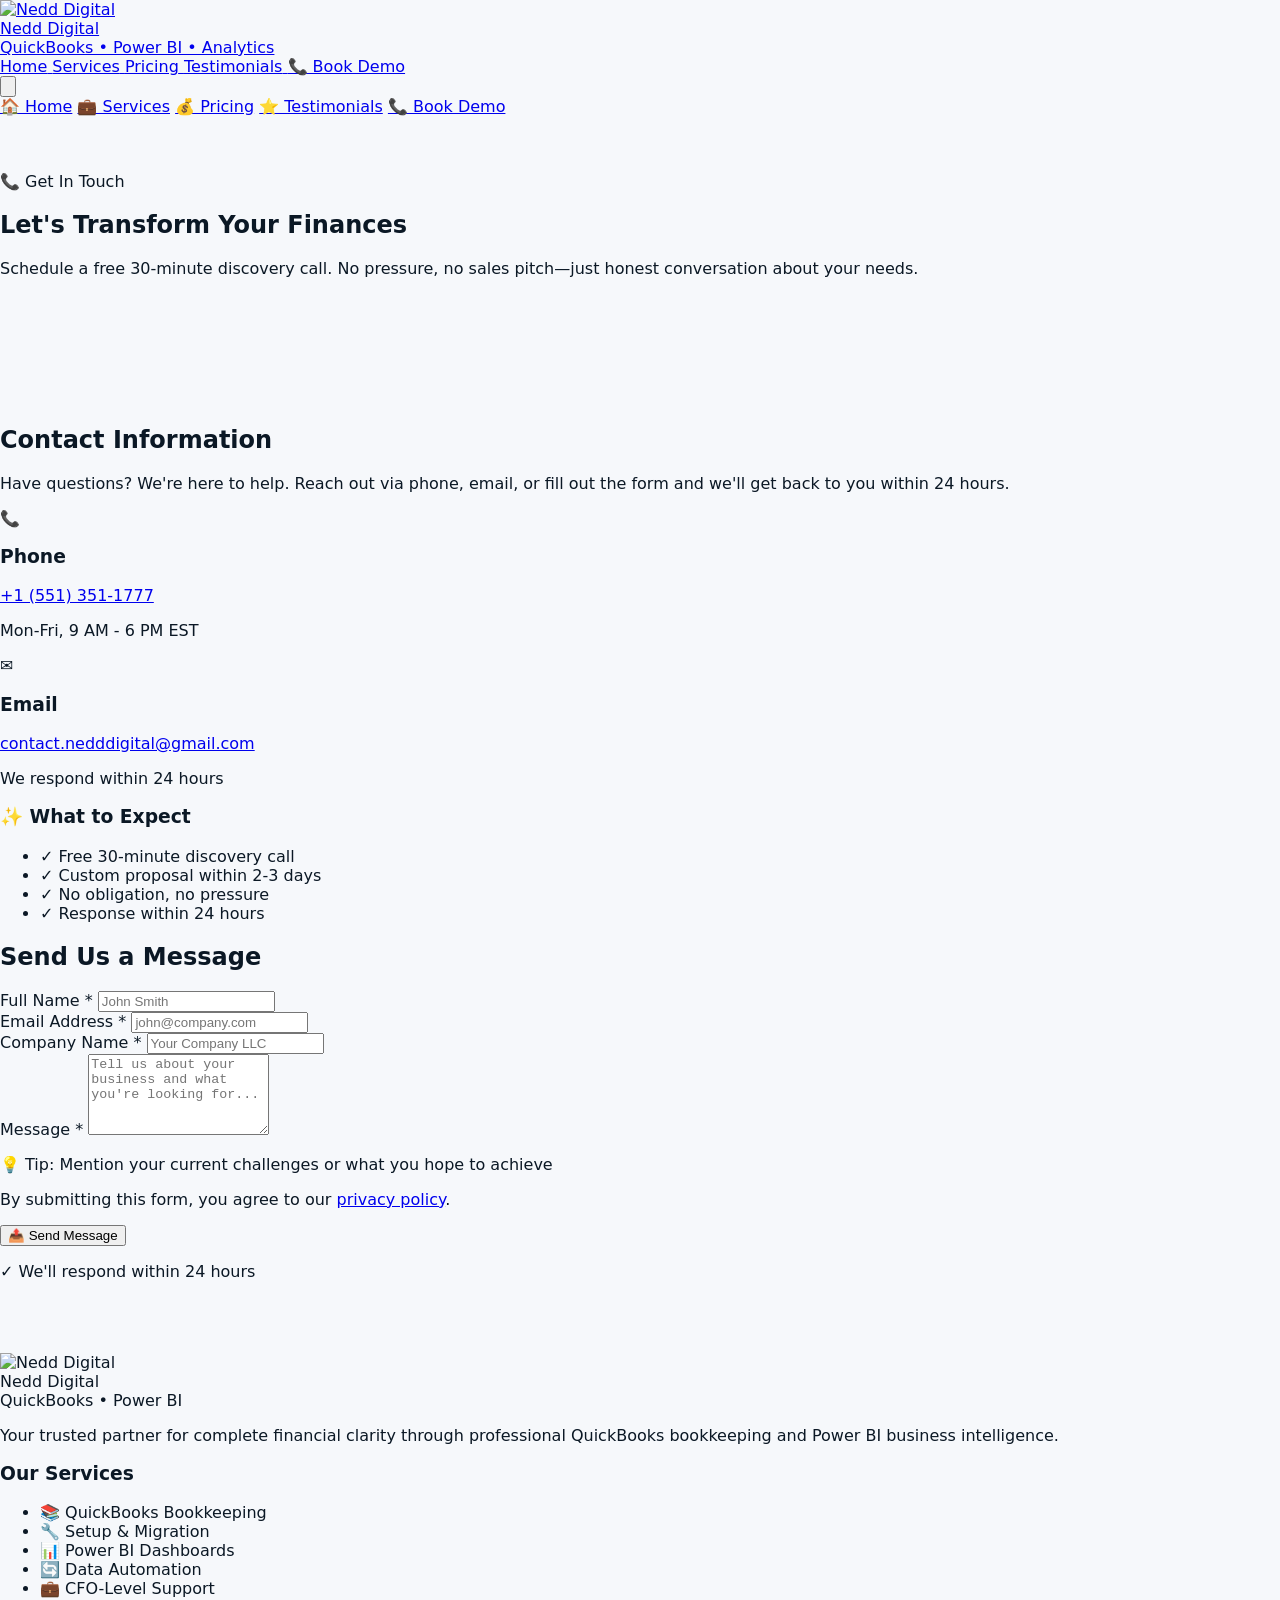
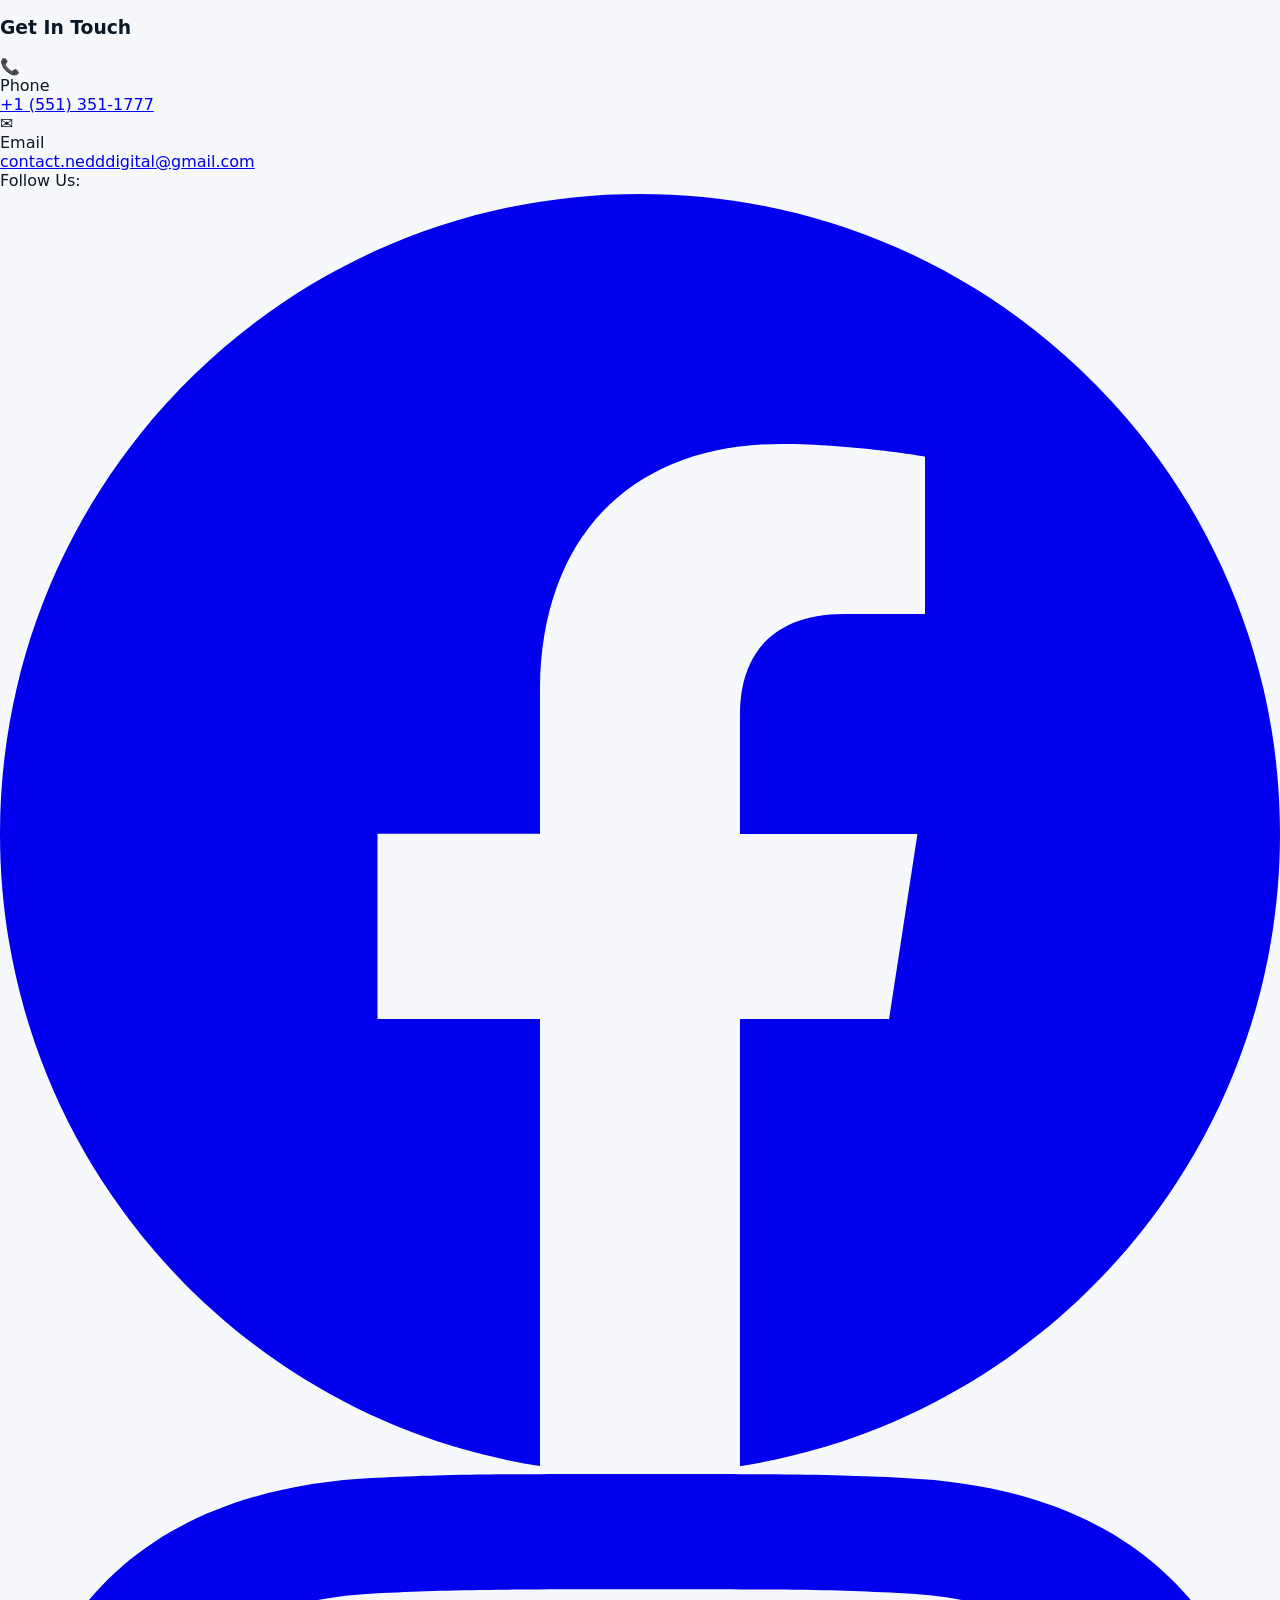
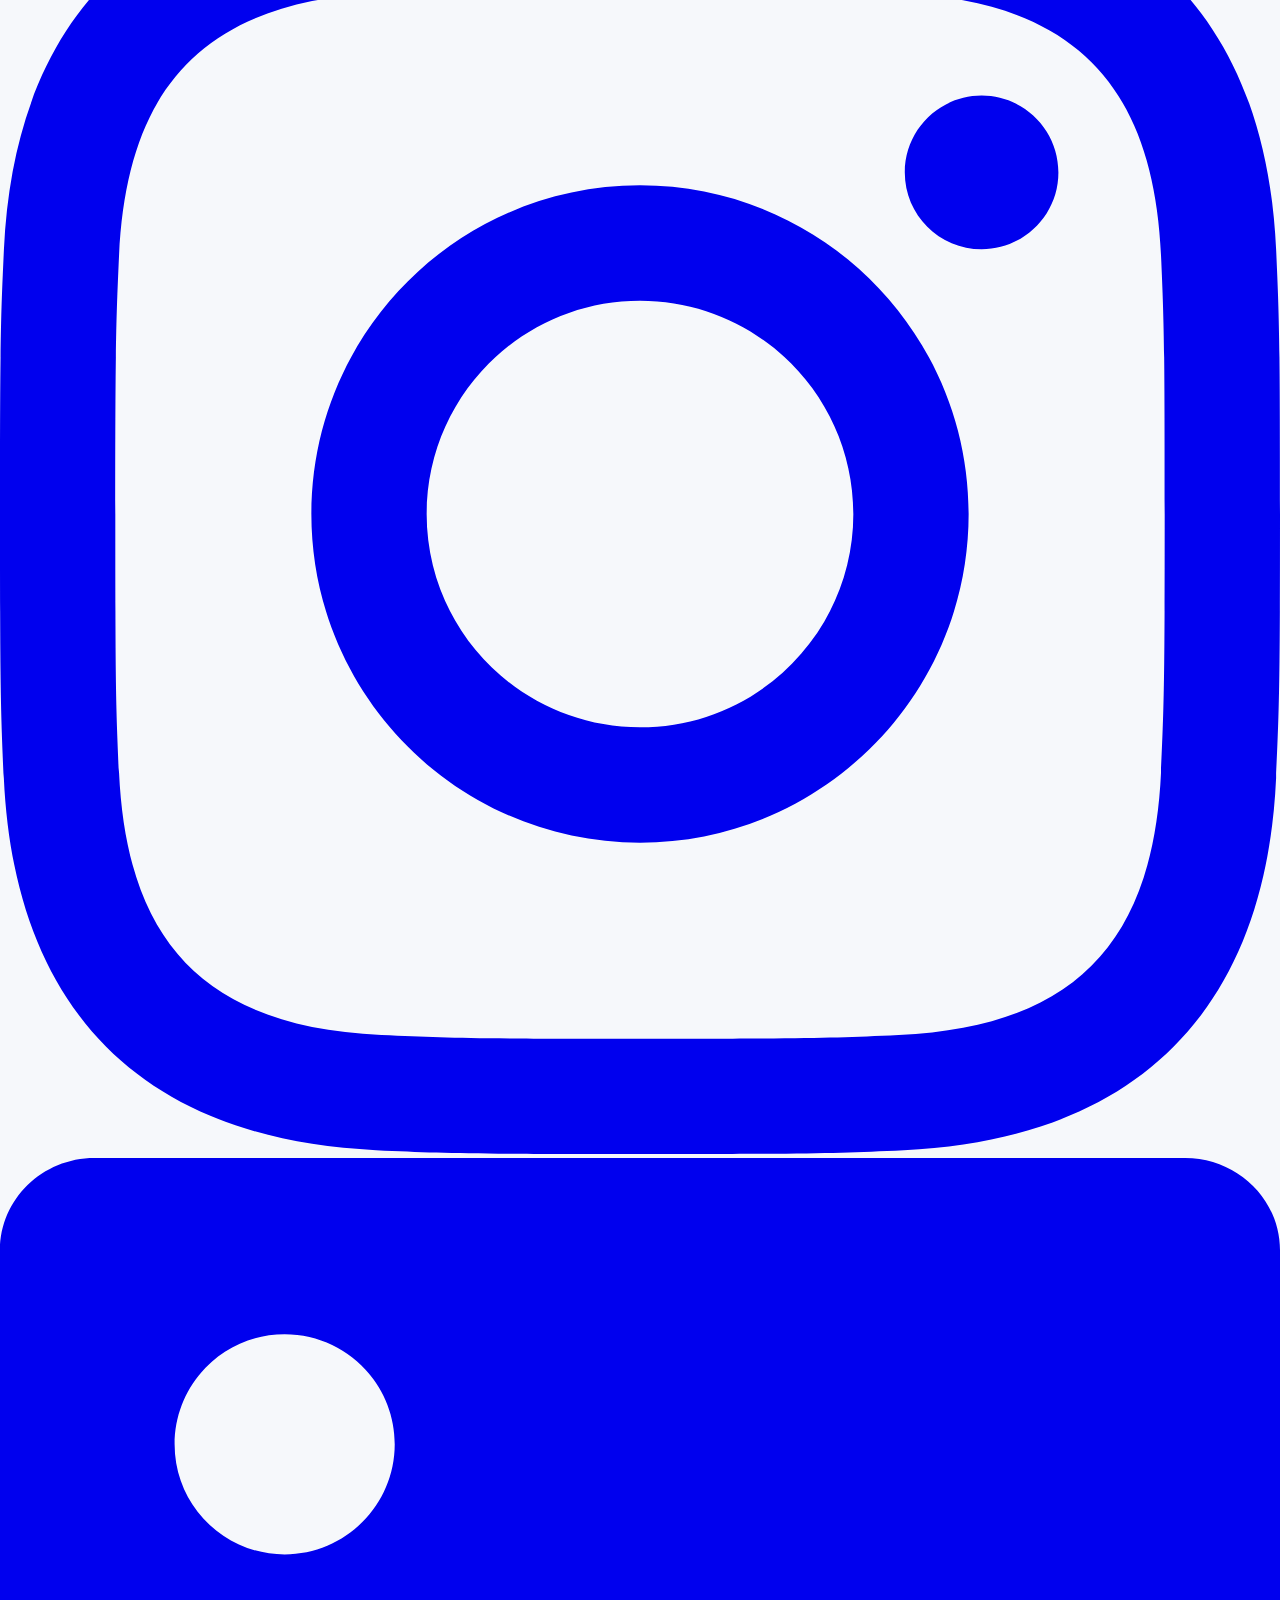
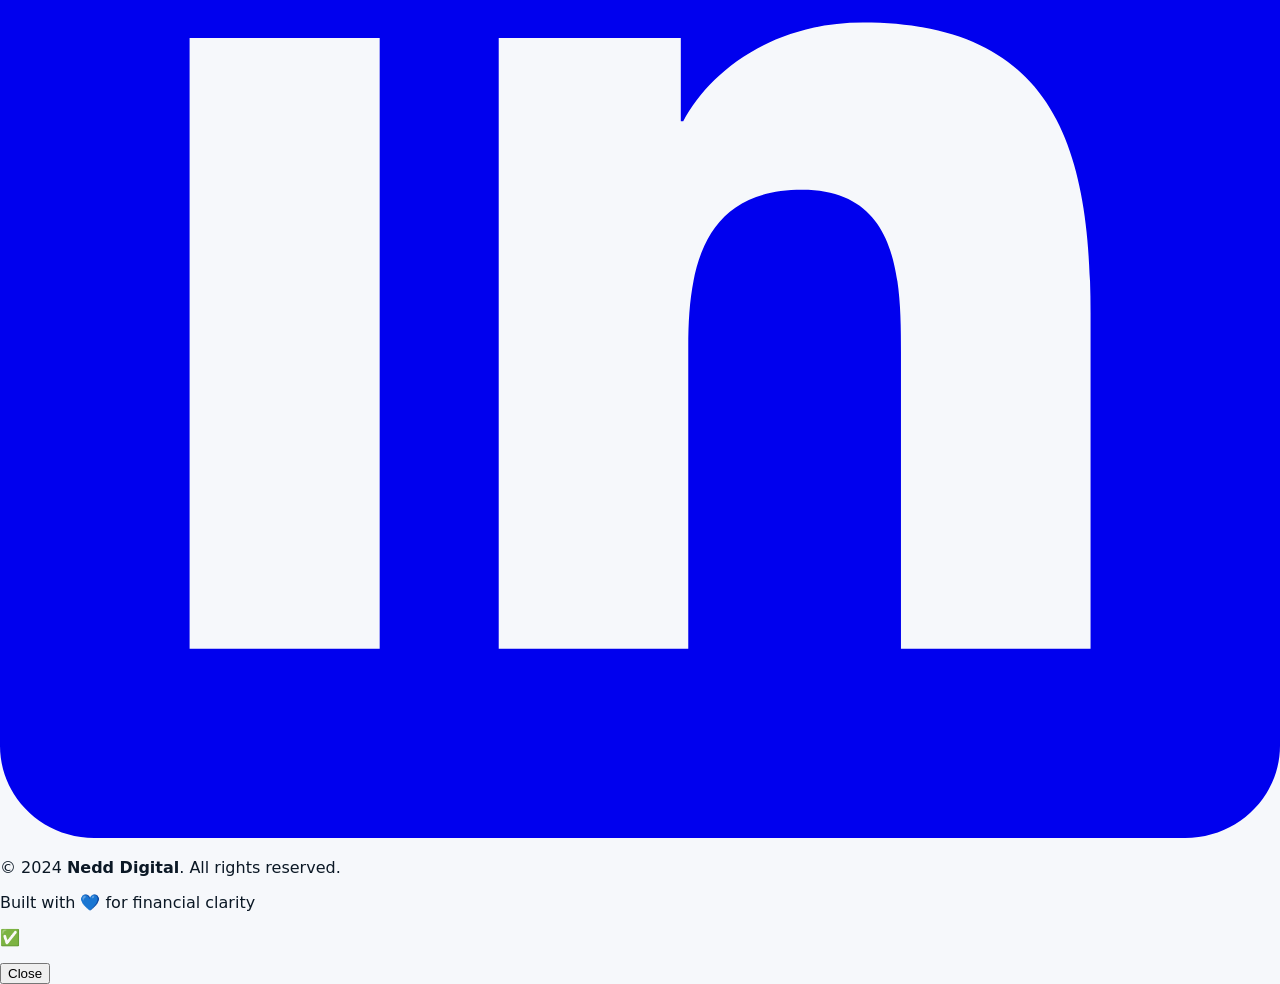
==== commit 8d017624: "Add files via upload" ====
--- a/contact.html
+++ b/contact.html
@@ -143,21 +143,6 @@
                 </div>
               </div>
             </div>
-
-            <div class="bg-white rounded-2xl shadow-lg p-6 border-l-4 border-amber-500 hover:shadow-xl transition-all">
-              <div class="flex items-start gap-4">
-                <div class="w-12 h-12 bg-amber-100 rounded-full flex items-center justify-center flex-shrink-0">
-                  <span class="text-2xl">🏢</span>
-                </div>
-                <div>
-                  <h3 class="font-bold text-lg text-amber-900 mb-1">Office</h3>
-                  <p class="text-slate-600">
-                    245 Washington St<br/>
-                    Jersey City, NJ 07302, USA
-                  </p>
-                </div>
-              </div>
-            </div>
           </div>
 
           <!-- Quick Benefits -->
@@ -257,6 +242,7 @@
       </div>
     </div>
   </section>
+
 <!-- Footer -->
   <footer class="bg-gradient-to-br from-slate-900 via-slate-800 to-slate-900 text-slate-300">
     <div class="max-w-7xl mx-auto px-4 sm:px-6 py-8 sm:py-12">
@@ -308,13 +294,6 @@
                 <a href="mailto:contact.nedddigital@gmail.com" class="hover:text-amber-400 transition-colors text-sm break-all">contact.nedddigital@gmail.com</a>
               </div>
             </div>
-            <div class="flex items-start gap-3 justify-center sm:justify-start sm:col-span-2">
-              <span class="text-amber-400 text-lg flex-shrink-0">🏢</span>
-              <div class="text-left">
-                <div class="font-semibold text-white text-sm">Office</div>
-                <span class="opacity-80 text-sm">245 Washington St, Jersey City, NJ 07302, USA</span>
-              </div>
-            </div>
           </div>
         </div>
       </div>
@@ -328,21 +307,21 @@
             <span class="text-sm font-semibold text-white">Follow Us:</span>
             
             <!-- Facebook -->
-            <a href="#" class="w-10 h-10 rounded-full flex items-center justify-center transition-all transform hover:scale-110 border-2 border-slate-600 hover:border-blue-600 hover:bg-blue-600">
+            <a href="https://www.facebook.com/profile.php?id=61559457511110" target="_blank" rel="noopener noreferrer" class="w-10 h-10 rounded-full flex items-center justify-center transition-all transform hover:scale-110 border-2 border-slate-600 hover:border-blue-600 hover:bg-blue-600">
               <svg class="w-5 h-5 text-white" fill="currentColor" viewBox="0 0 24 24">
                 <path d="M24 12.073c0-6.627-5.373-12-12-12s-12 5.373-12 12c0 5.99 4.388 10.954 10.125 11.854v-8.385H7.078v-3.47h3.047V9.43c0-3.007 1.792-4.669 4.533-4.669 1.312 0 2.686.235 2.686.235v2.953H15.83c-1.491 0-1.956.925-1.956 1.874v2.25h3.328l-.532 3.47h-2.796v8.385C19.612 23.027 24 18.062 24 12.073z"/>
               </svg>
             </a>
 
             <!-- Instagram -->
-            <a href="#" class="w-10 h-10 rounded-full flex items-center justify-center transition-all transform hover:scale-110 border-2 border-slate-600 hover:border-pink-600 hover:bg-gradient-to-br hover:from-purple-600 hover:via-pink-600 hover:to-orange-500">
+            <a href="https://www.instagram.com/nedddigital/?hl=en" target="_blank" rel="noopener noreferrer" class="w-10 h-10 rounded-full flex items-center justify-center transition-all transform hover:scale-110 border-2 border-slate-600 hover:border-pink-600 hover:bg-gradient-to-br hover:from-purple-600 hover:via-pink-600 hover:to-orange-500">
               <svg class="w-5 h-5 text-white" fill="currentColor" viewBox="0 0 24 24">
                 <path d="M12 2.163c3.204 0 3.584.012 4.85.07 3.252.148 4.771 1.691 4.919 4.919.058 1.265.069 1.645.069 4.849 0 3.205-.012 3.584-.069 4.849-.149 3.225-1.664 4.771-4.919 4.919-1.266.058-1.644.07-4.85.07-3.204 0-3.584-.012-4.849-.07-3.26-.149-4.771-1.699-4.919-4.92-.058-1.265-.07-1.644-.07-4.849 0-3.204.013-3.583.07-4.849.149-3.227 1.664-4.771 4.919-4.919 1.266-.057 1.645-.069 4.849-.069zm0-2.163c-3.259 0-3.667.014-4.947.072-4.358.2-6.78 2.618-6.98 6.98-.059 1.281-.073 1.689-.073 4.948 0 3.259.014 3.668.072 4.948.2 4.358 2.618 6.78 6.98 6.98 1.281.058 1.689.072 4.948.072 3.259 0 3.668-.014 4.948-.072 4.354-.2 6.782-2.618 6.979-6.98.059-1.28.073-1.689.073-4.948 0-3.259-.014-3.667-.072-4.947-.196-4.354-2.617-6.78-6.979-6.98-1.281-.059-1.69-.073-4.949-.073zm0 5.838c-3.403 0-6.162 2.759-6.162 6.162s2.759 6.163 6.162 6.163 6.162-2.759 6.162-6.163c0-3.403-2.759-6.162-6.162-6.162zm0 10.162c-2.209 0-4-1.79-4-4 0-2.209 1.791-4 4-4s4 1.791 4 4c0 2.21-1.791 4-4 4zm6.406-11.845c-.796 0-1.441.645-1.441 1.44s.645 1.44 1.441 1.44c.795 0 1.439-.645 1.439-1.44s-.644-1.44-1.439-1.44z"/>
               </svg>
             </a>
 
             <!-- LinkedIn -->
-            <a href="#" class="w-10 h-10 rounded-full flex items-center justify-center transition-all transform hover:scale-110 border-2 border-slate-600 hover:border-blue-700 hover:bg-blue-700">
+            <a href="https://www.linkedin.com/company/nedd-digital/posts/?feedView=all" target="_blank" rel="noopener noreferrer" class="w-10 h-10 rounded-full flex items-center justify-center transition-all transform hover:scale-110 border-2 border-slate-600 hover:border-blue-700 hover:bg-blue-700">
               <svg class="w-5 h-5 text-white" fill="currentColor" viewBox="0 0 24 24">
                 <path d="M20.447 20.452h-3.554v-5.569c0-1.328-.027-3.037-1.852-3.037-1.853 0-2.136 1.445-2.136 2.939v5.667H9.351V9h3.414v1.561h.046c.477-.9 1.637-1.85 3.37-1.85 3.601 0 4.267 2.37 4.267 5.455v6.286zM5.337 7.433c-1.144 0-2.063-.926-2.063-2.065 0-1.138.92-2.063 2.063-2.063 1.14 0 2.064.925 2.064 2.063 0 1.139-.925 2.065-2.064 2.065zm1.782 13.019H3.555V9h3.564v11.452zM22.225 0H1.771C.792 0 0 .774 0 1.729v20.542C0 23.227.792 24 1.771 24h20.451C23.2 24 24 23.227 24 22.271V1.729C24 .774 23.2 0 22.222 0h.003z"/>
               </svg>
@@ -360,10 +339,6 @@
       </div>
     </div>
   </footer>
-
-
-</body>
-</html>
 
   <!-- Popup Modal -->
   <div id="popup" class="fixed inset-0 hidden z-50 bg-black/50 backdrop-blur-sm flex items-center justify-center p-4">
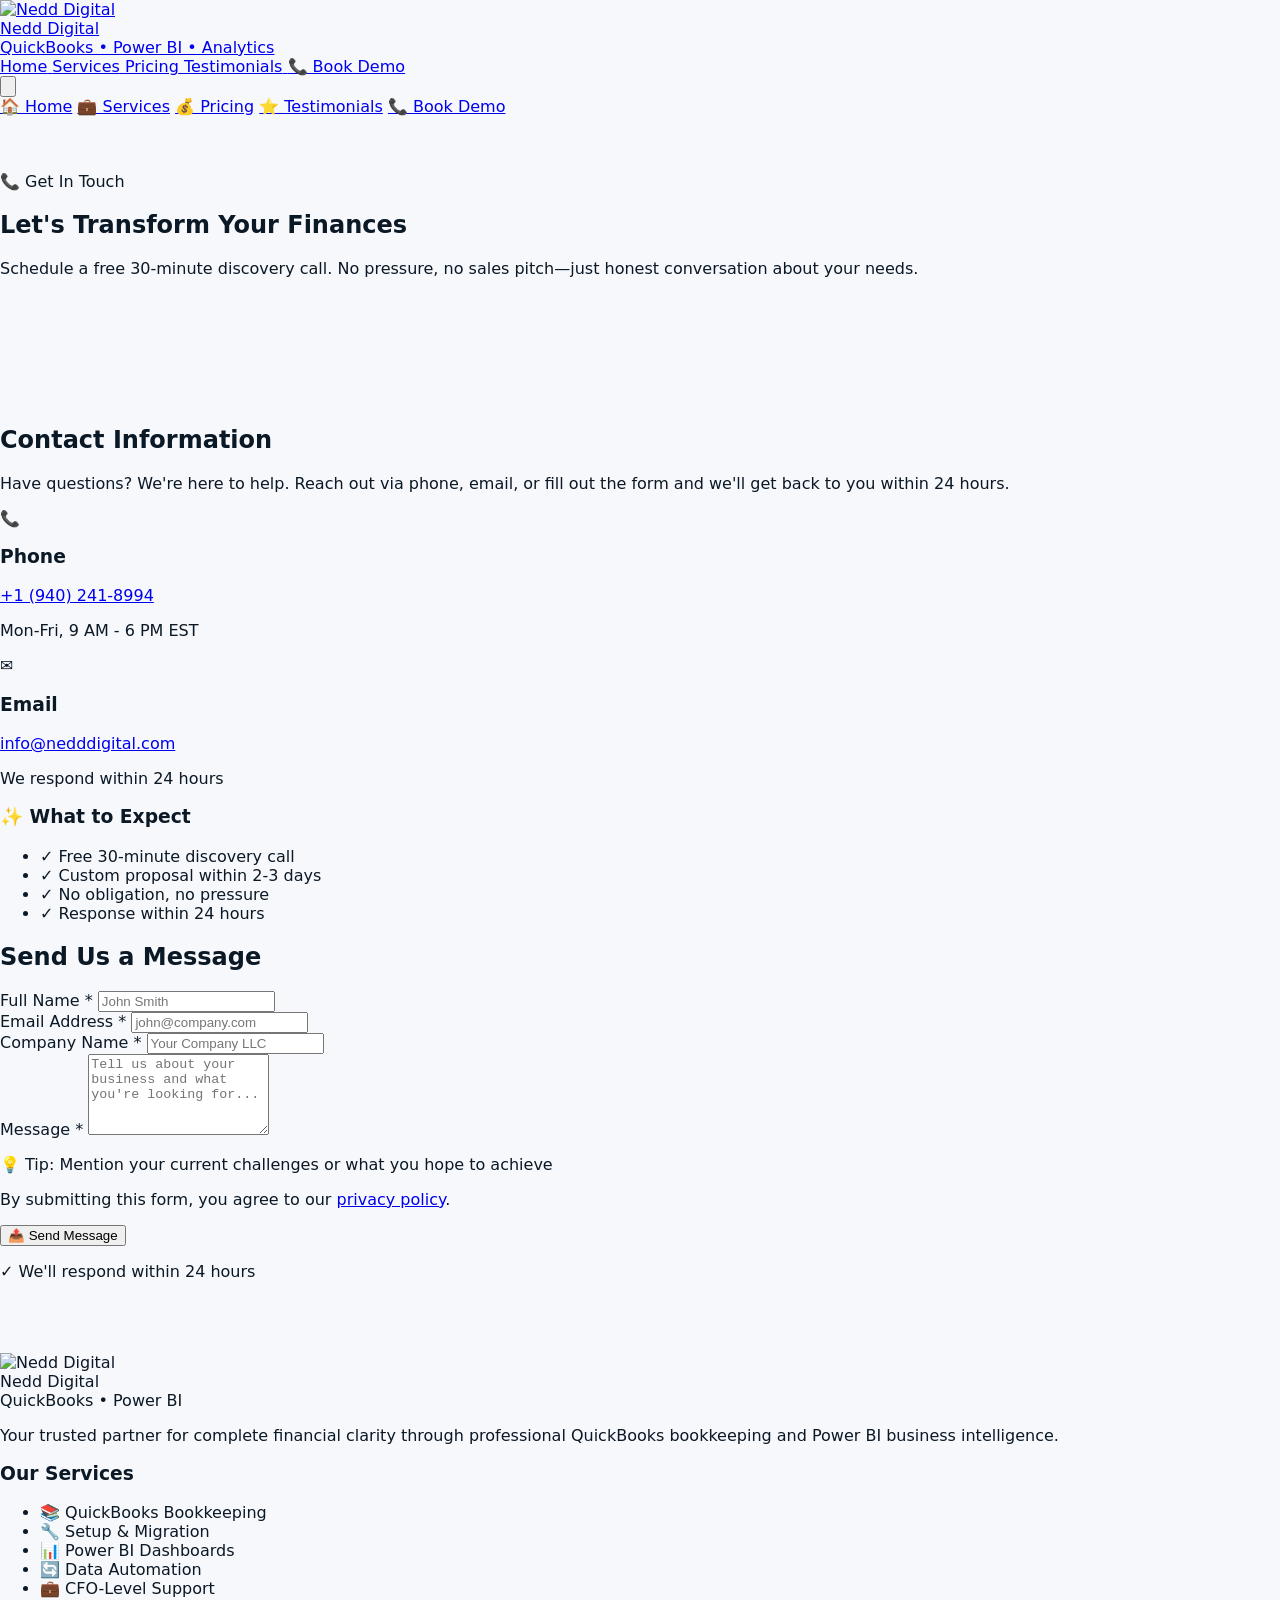
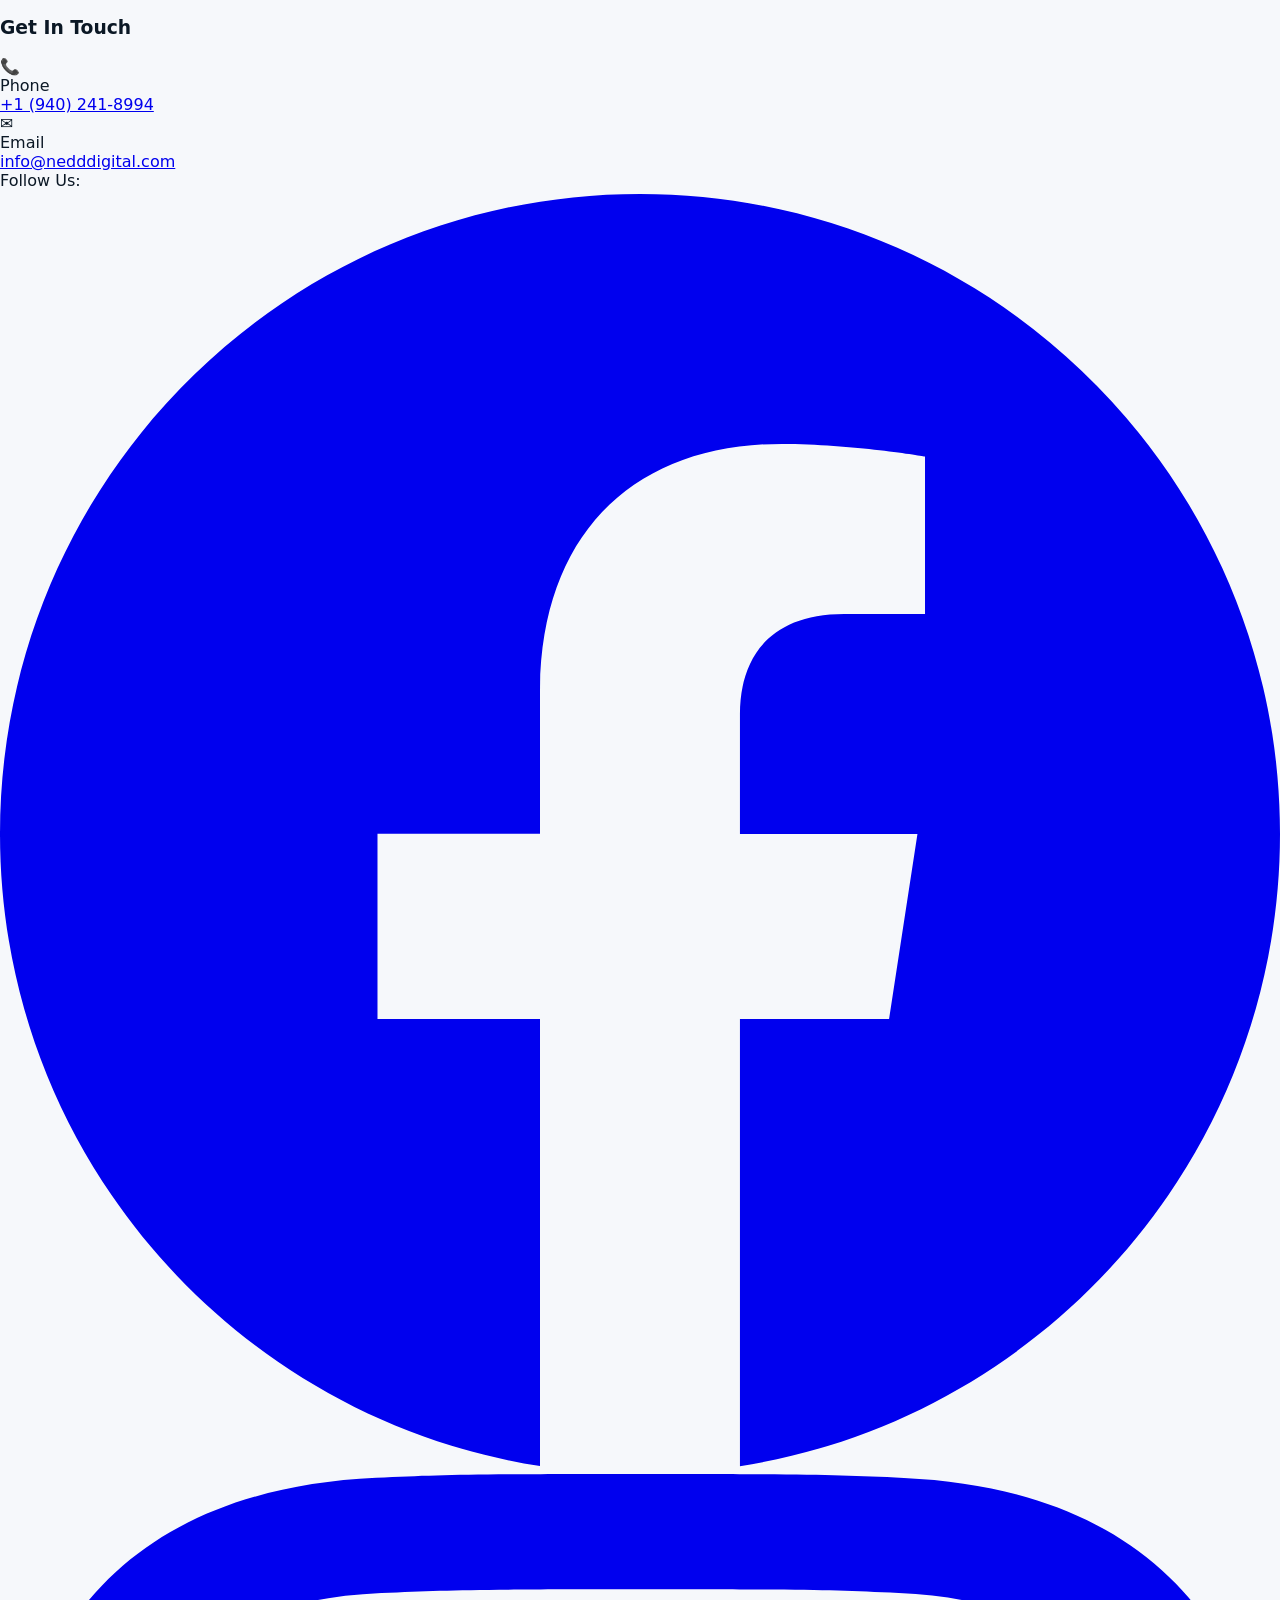
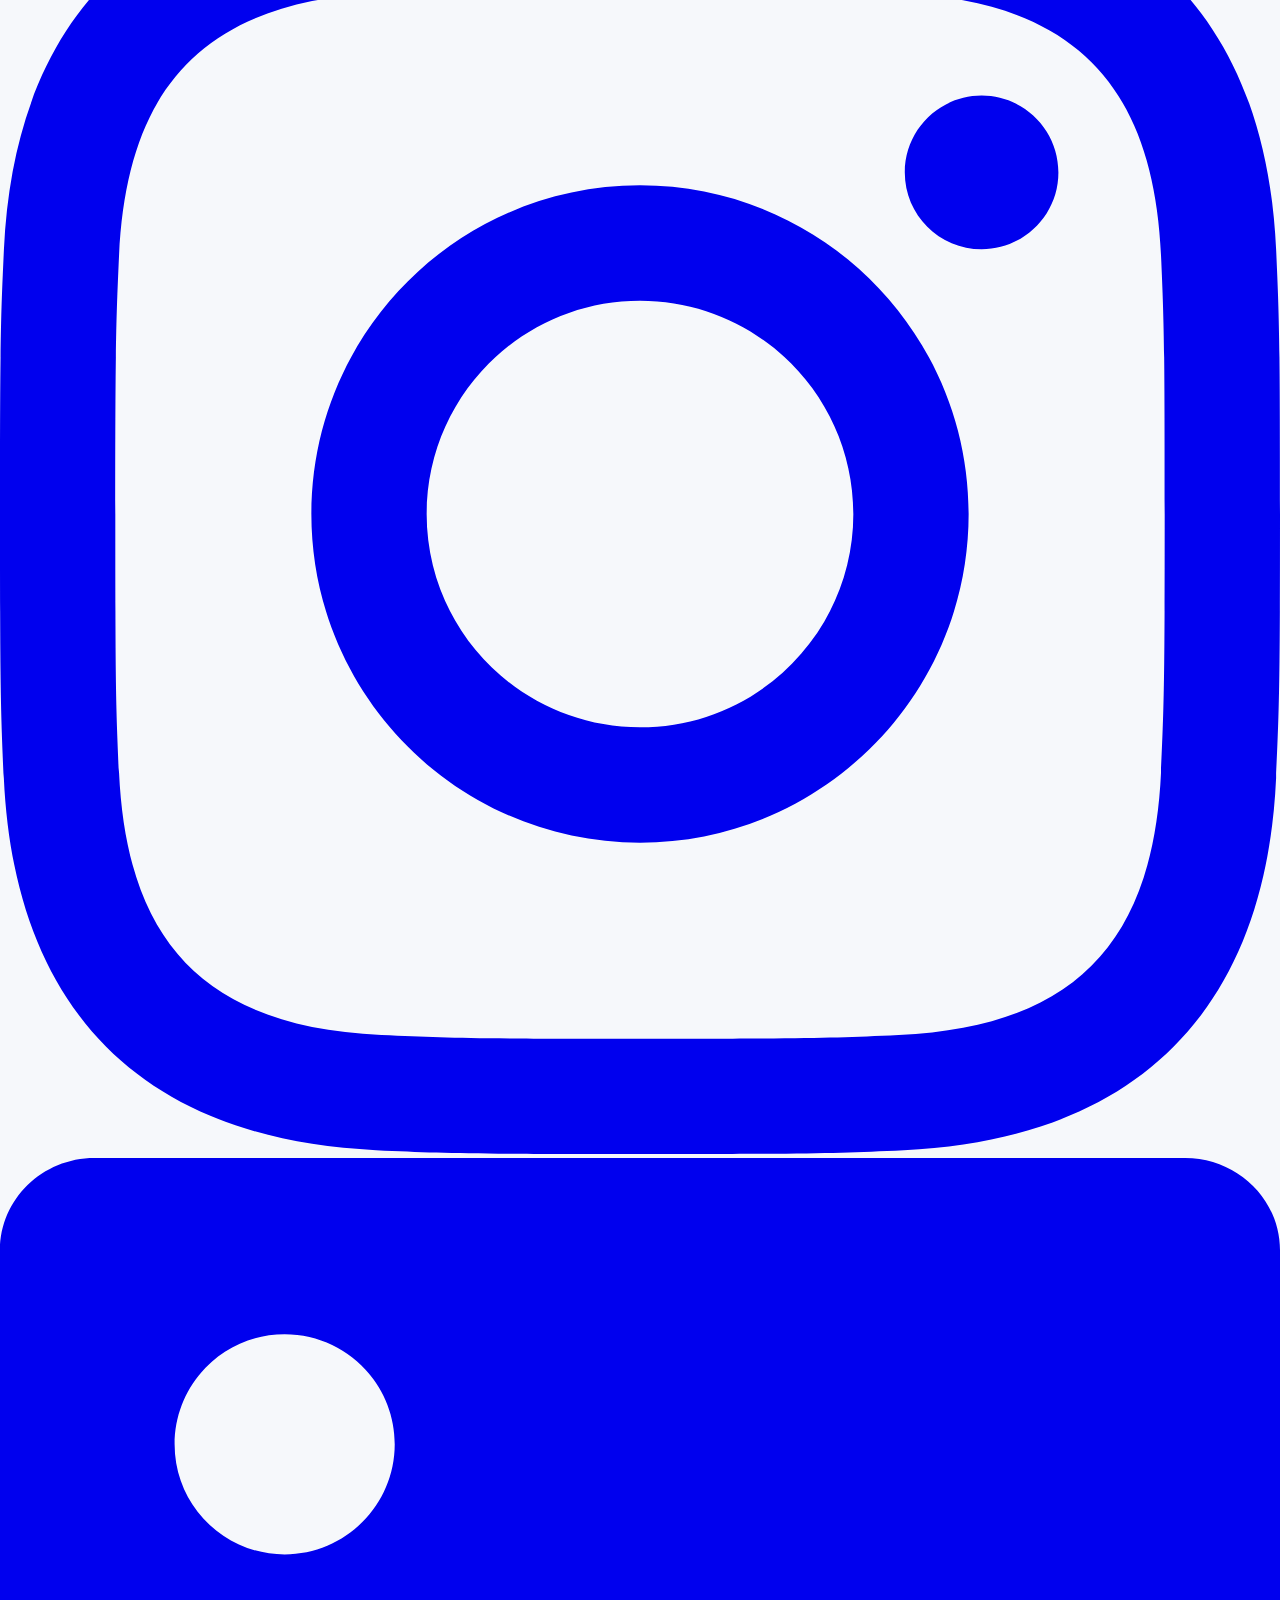
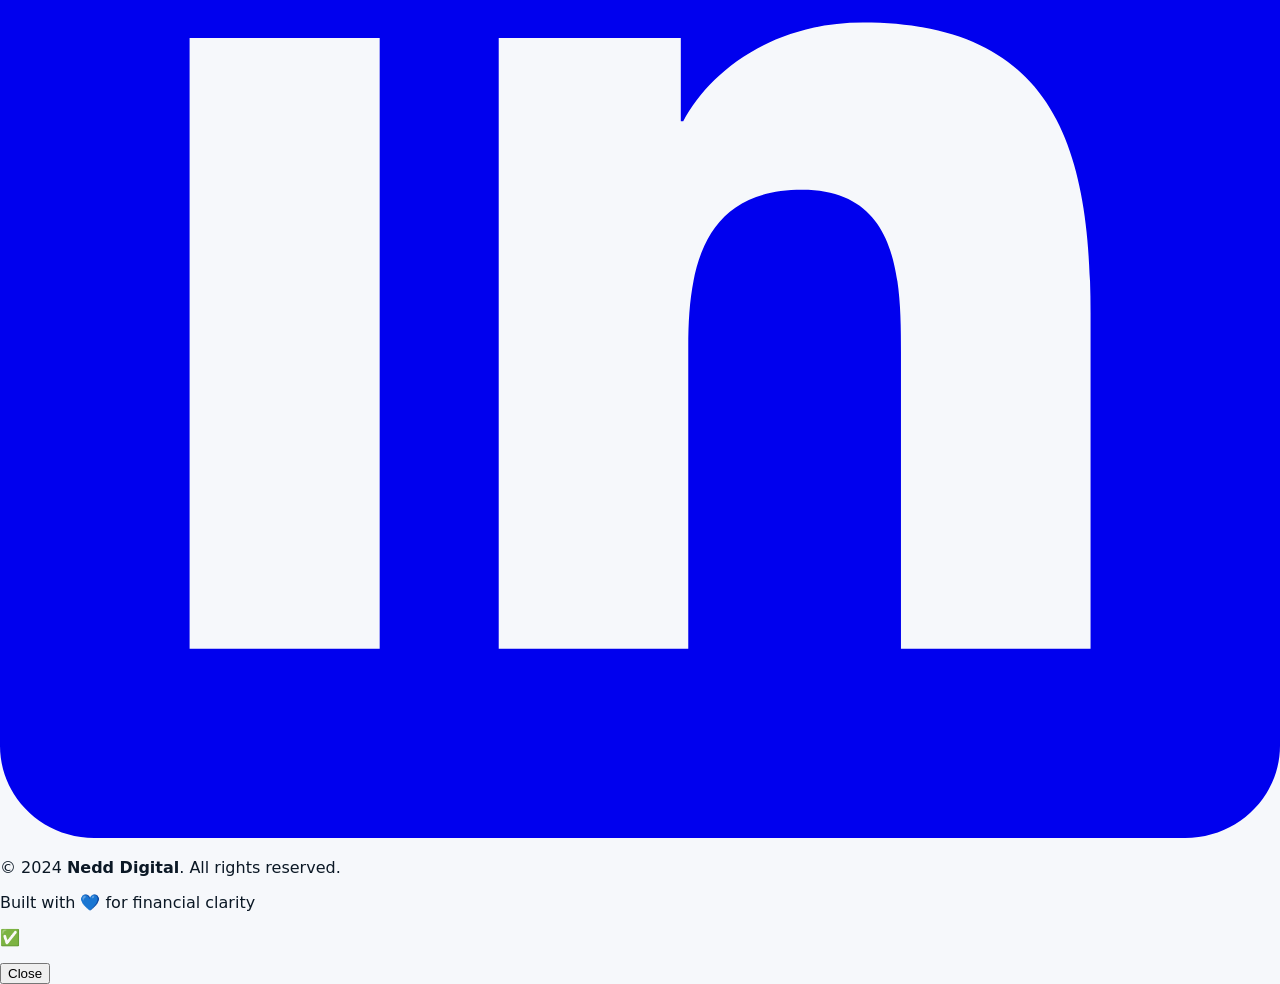
==== commit 23387c47: "Add files via upload" ====
--- a/contact.html
+++ b/contact.html
@@ -121,8 +121,8 @@
                 </div>
                 <div>
                   <h3 class="font-bold text-lg text-sky-900 mb-1">Phone</h3>
-                  <a href="tel:+15513511777" class="text-slate-600 hover:text-sky-700 transition-colors">
-                    +1 (551) 351-1777
+                  <a href="tel:+19402418994" class="text-slate-600 hover:text-sky-700 transition-colors">
+                    +1 (940) 241-8994
                   </a>
                   <p class="text-sm text-slate-500 mt-1">Mon-Fri, 9 AM - 6 PM EST</p>
                 </div>
@@ -136,8 +136,8 @@
                 </div>
                 <div>
                   <h3 class="font-bold text-lg text-emerald-900 mb-1">Email</h3>
-                  <a href="mailto:contact.nedddigital@gmail.com" class="text-slate-600 hover:text-emerald-700 transition-colors break-all">
-                    contact.nedddigital@gmail.com
+                  <a href="mailto:info@nedddigital.com" class="text-slate-600 hover:text-emerald-700 transition-colors break-all">
+                    info@nedddigital.com
                   </a>
                   <p class="text-sm text-slate-500 mt-1">We respond within 24 hours</p>
                 </div>
@@ -284,14 +284,14 @@
               <span class="text-amber-400 text-lg flex-shrink-0">📞</span>
               <div class="text-left">
                 <div class="font-semibold text-white text-sm">Phone</div>
-                <a href="tel:+15513511777" class="hover:text-amber-400 transition-colors text-sm">+1 (551) 351-1777</a>
+                <a href="tel:+19402418994" class="hover:text-amber-400 transition-colors text-sm">+1 (940) 241-8994</a>
               </div>
             </div>
             <div class="flex items-start gap-3 justify-center sm:justify-start">
               <span class="text-amber-400 text-lg flex-shrink-0">✉️</span>
               <div class="text-left">
                 <div class="font-semibold text-white text-sm">Email</div>
-                <a href="mailto:contact.nedddigital@gmail.com" class="hover:text-amber-400 transition-colors text-sm break-all">contact.nedddigital@gmail.com</a>
+                <a href="mailto:info@nedddigital.com" class="hover:text-amber-400 transition-colors text-sm break-all">info@nedddigital.com</a>
               </div>
             </div>
           </div>
